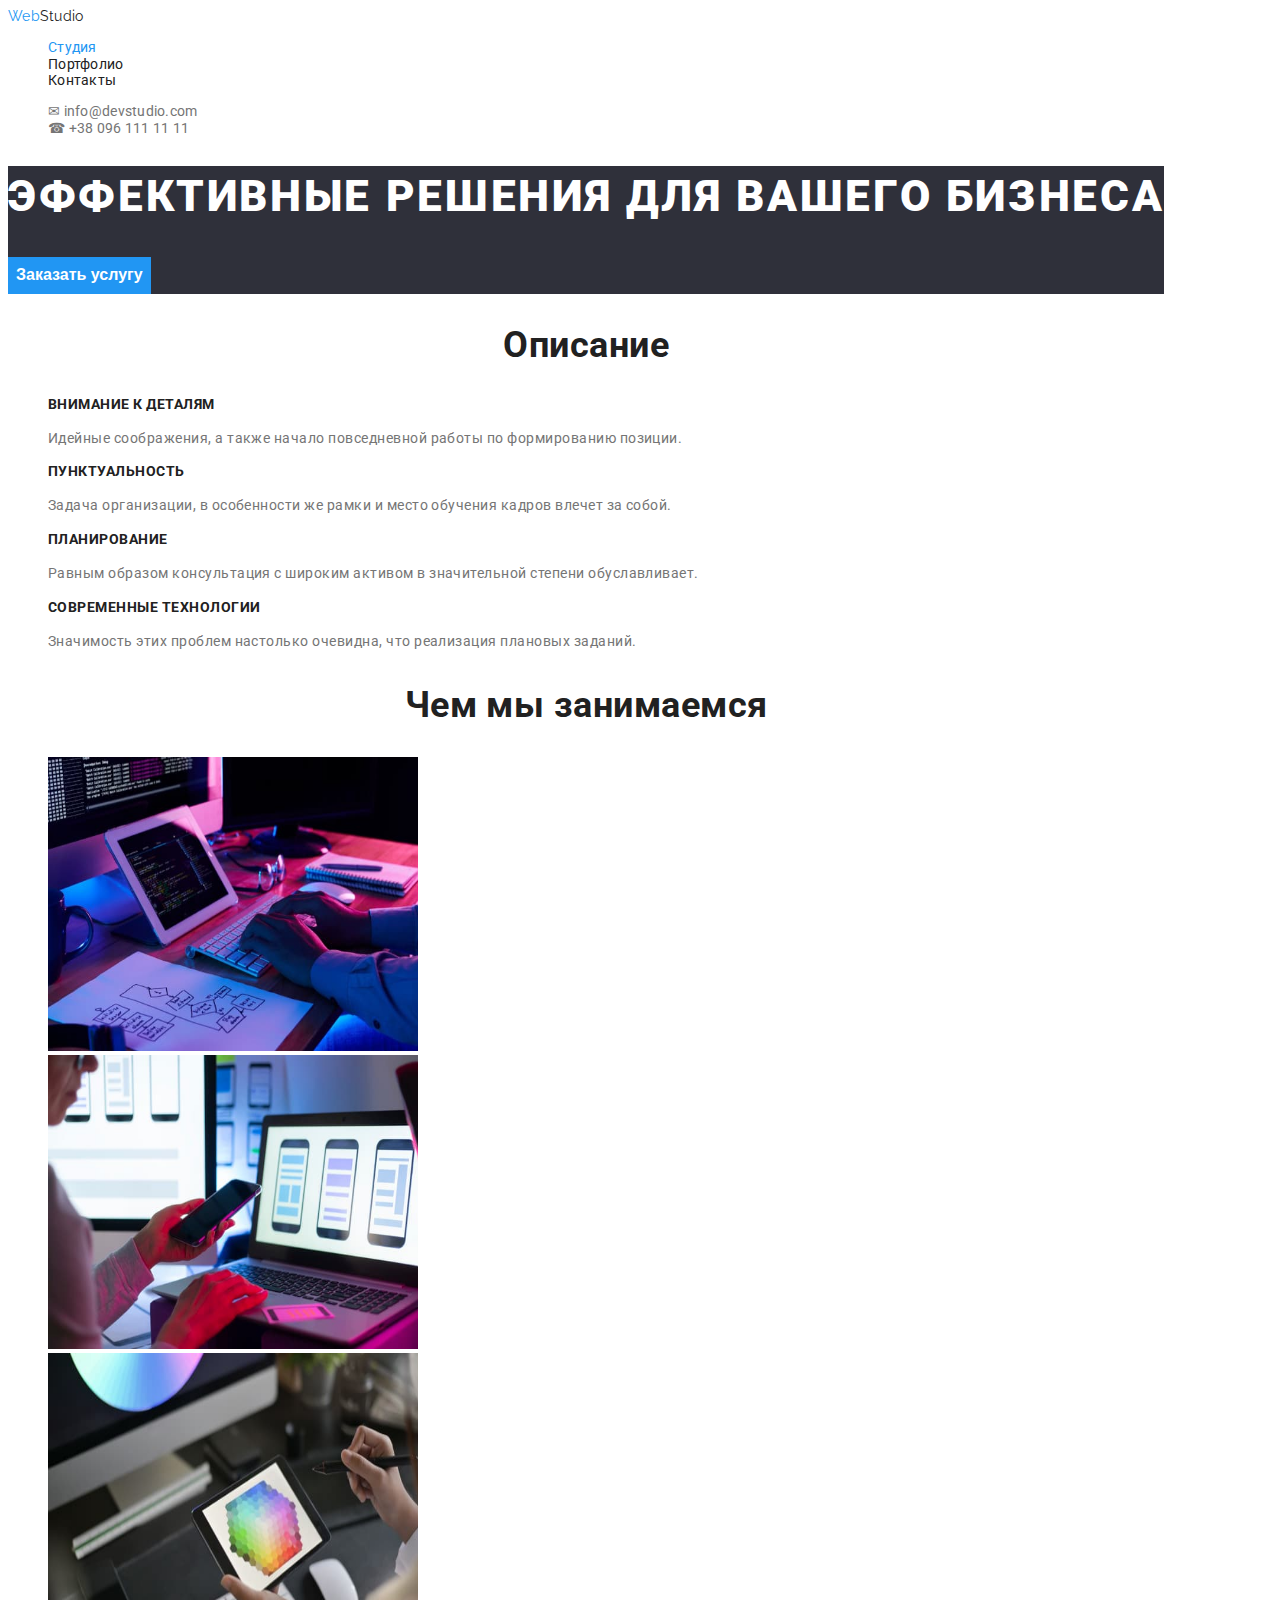
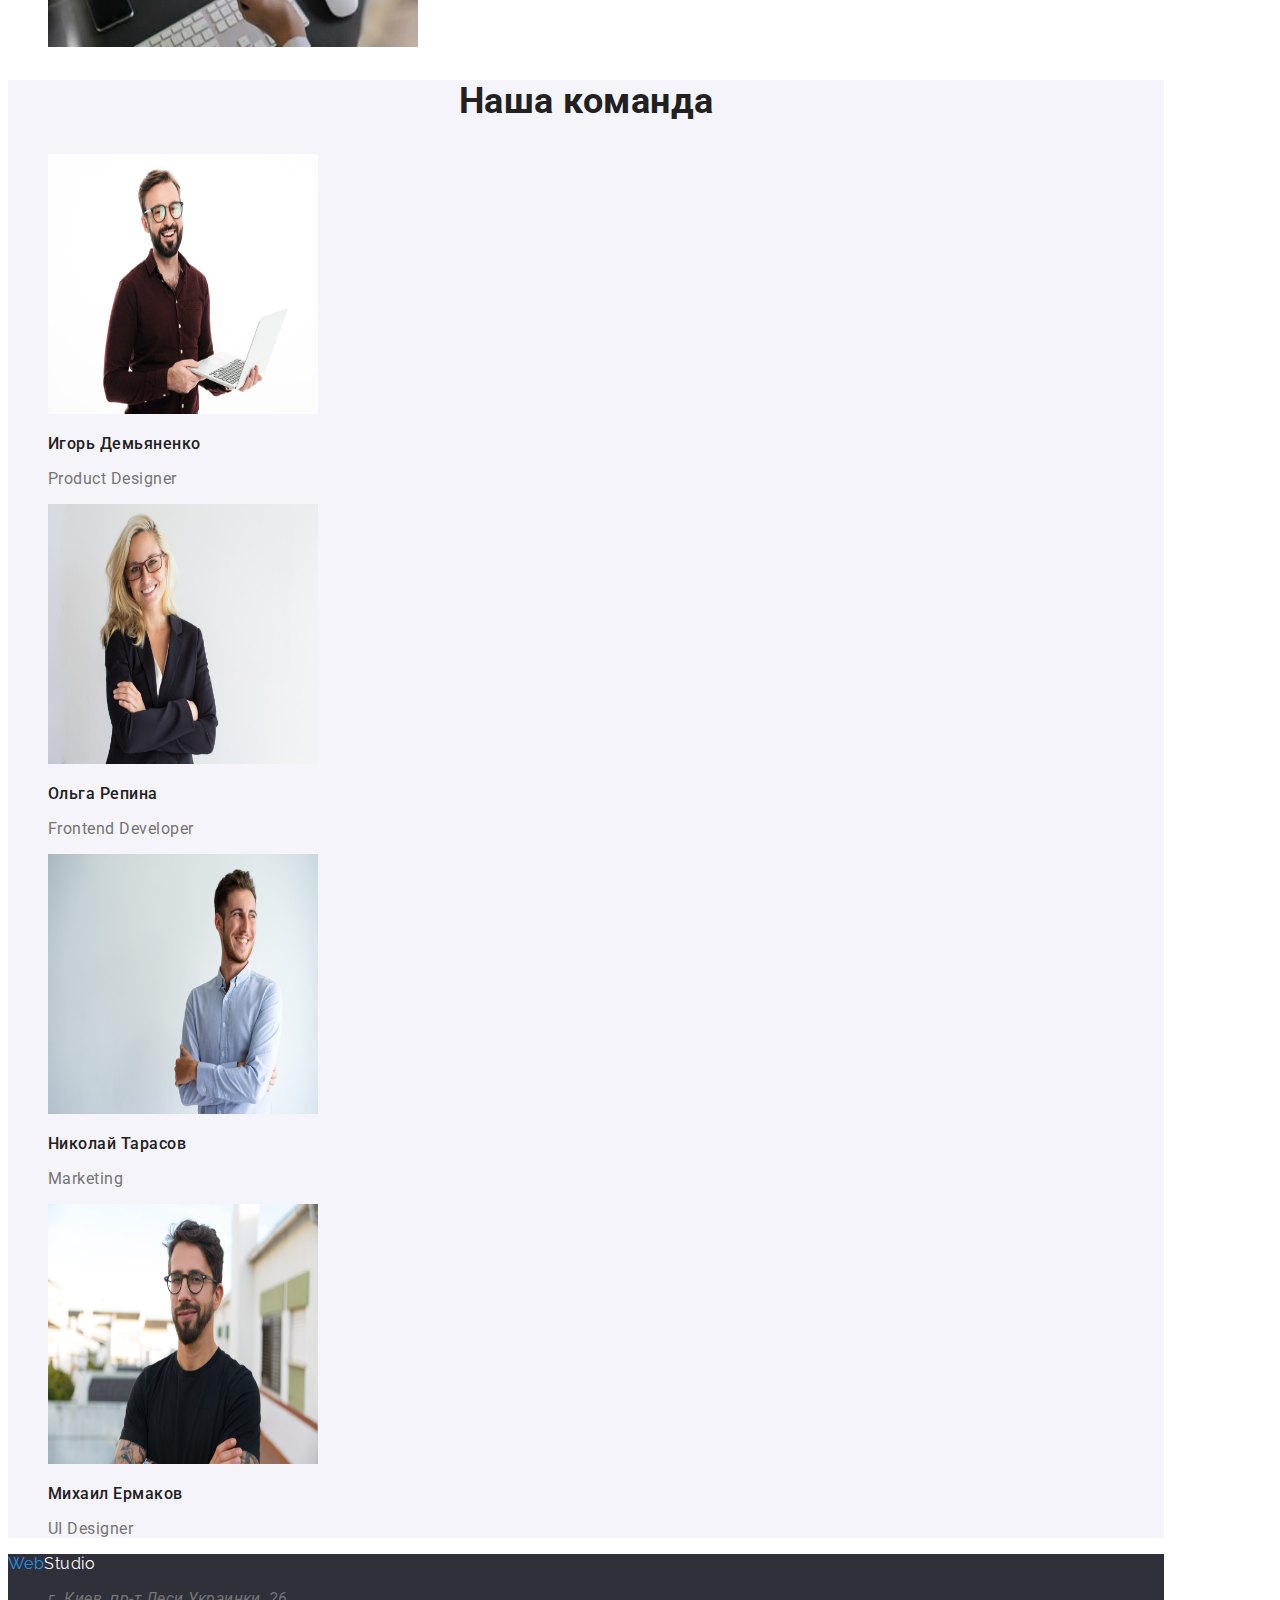
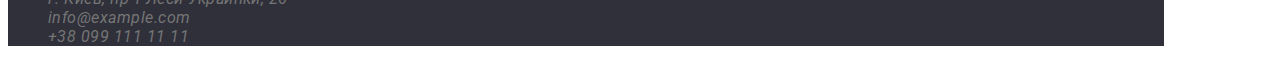
==== index.html @ 39508c6a "Start" ====
<!DOCTYPE html>
<html lang="ru">

<head>
    <meta charset="UTF-8">
    <meta http-equiv="X-UA-Compatible" content="IE=edge">
    <meta name="viewport" content="width=, initial-scale=1.0">
    <title>Document</title>
    <link href="https://fonts.googleapis.com/css2?family=Raleway:wght@700&family=Roboto:wght@400;500;700;900&display=swap"
        rel="stylesheet">
    <link rel="stylesheet" href="./css/style.css">
</head>

<body>

    <header class="header">
        <nav>
        <a href="./index.html" lang="en" class="header-logo">
            <span class="webstudio-web">Web</span>Studio
        </a>
            <ul class="header-nav list">
                <li><a href="./index.html" class="link current">Студия</a></li>
                <li><a href="./portofolio.html" class="link">Портфолио</a></li>
                <li><a href="./contacts.html" class="link">Контакты</a></li>
            </ul>
        </nav>
        <ul class="header-contact list">
            <li>
                <a href="mailto:info@devstudio.com" target="_blank" class="header-contact">
                &#x2709; info@devstudio.com
                </a>
            </li>
            <li>
                <a href="tel:+380961111111" class="header-contact">
                &phone; +38 096 111 11 11
                </a>
            </li>
        </ul>
    </header>

    <main>
        <section class="section order">
            <h1 class="section-main-title">Эффективные решения для вашего бизнеса</h1>
            <button type="button" class="button primary">Заказать услугу</button>
        </section>

        <section class="section">
            <h2  class="section-title">Описание</h2>
            <ul class="section-list list">
                <li>
                    <h3 class="section-title description">Внимание к деталям</h3>
                    <p>
                        Идейные соображения, а также начало повседневной работы по формированию позиции.
                    </p>
                </li>
                <li>
                    <h3 class="section-title description">Пунктуальность</h3>
                    <p>
                        Задача организации, в особенности же рамки и место обучения кадров влечет за собой.
                    </p>
                </li>
                <li>
                    <h3 class="section-title description">Планирование</h3>
                    <p>
                        Равным образом консультация с широким активом в значительной степени обуславливает.
                    </p>
                </li>
                <li>
                    <h3 class="section-title description">Современные технологии</h3>
                    <p>
                        Значимость этих проблем настолько очевидна, что реализация плановых заданий.
                    </p>
                </li>
            </ul>
        </section>

        <section class="section">
            <h2 class="section-title">Чем мы занимаемся</h2>
            <ul class="section-images list">
                <li>
                    <img src="./images/eff34a388bbc6409758a002e5a58c3ca.jpg" alt="Работа в процессе" width="370"
                        height="294">
                </li>
                <li>
                    <img src="./images/fe209b7db875477ca0f844823574082d.jpg" alt="Работа в процессе" width="370"
                        height="294">
                </li>
                <li>
                    <img src="./images/ff490664ba91f138b9f708e01d65306a.jpg" alt="Работа в процессе" width="370"
                        height="294">
                </li>
            </ul>
        </section>

        <section class="section team">

            <h2 class="section-title">Наша команда</h2>

            <ul class="section-members list">
                <li>
                    <img src="./images/01b0562402f9066520924acac0be8dc7.jpg" alt="Игорь Демьяненко" width="270"
                        height="260">
                    <h3 class="section-members-title">Игорь Демьяненко</h3>
                    <p>Product Designer</p>
                </li>
                <li>
                    <img src="./images/8ed9ff0c05008e3e7ae5285b05efd211.jpg" alt="Ольга Репина" width="270"
                        height="260">
                    <h3 class="section-members-title">Ольга Репина</h3>
                    <p>Frontend Developer</p>
                </li>
                <li>
                    <img src="./images/c03fb848ed9dfc89543bbe97156c3661.jpg" alt="Николай Тарасов" width="270"
                        height="260">
                    <h3 class="section-members-title">Николай Тарасов</h3>
                    <p>Marketing</p>
                </li>
                <li>
                    <img src="./images/7ff905b2d5f56aa0d2b29aa48e997cd8.jpg" alt="Михаил Ермаков" width="270"
                        height="260">
                    <h3 class="section-members-title">Михаил Ермаков</h3>
                    <p>UI Designer</p>
                </li>
            </ul>

        </section>

    </main>

    <footer class="footer">
        <a href="./index.html" lang="en" class="footer-logo">
            <span class="webstudio-web">Web</span>Studio
        </a>

        <address>
            <ul class="footer-adress list">
                <li>
                    <a href="https://goo.gl/maps/LXxyCiQPrvKgXTaXA" target="_blank" rel="noopener noreferrer" class="address-link">г. Киев, пр-т Леси Украинки, 26</a>
                </li>
                <li>
                    <a href="mailto:info@example.com" class="address-link">info@example.com</a>
                </li>
                <li>
                    <a href="te:+380991111111" class="address-link">+38 099 111 11 11</a>
                </li>
            </ul>
        </address>

    </footer>

</body>

</html>
---- css/style.css ----
/* main text color - #757575 */
/* second text color - #212121  */
/* background color button hover - #2196F3 */
/* background color button active - #F5F4FA */

:root {
  --main-text-color: #212121;
  --second-text-color: #757575;
  --button-text-color: #2196f3;
}

body {
  color: var(--second-text-color);
  background-color: #fff;
  font-family: Roboto, sans-serif;
  position: absolute;
  letter-spacing: 0.03em;
}

a {
  text-decoration: none;
}
.list {
  list-style: none;
}

.webstudio-web {
  color: var(--button-text-color);
}

/* header section */

header {
  letter-spacing: 0.02em;
  font-size: 14px;
  line-height: 1.2;
}
.header-logo {
  font-family: Raleway, sans-serif;
  color: var(--main-text-color);
}

.header-nav .link {
  color: var(--main-text-color);
}

.header-nav .link:hover,
.header-nav .link:focus {
  color: var(--button-text-color);
}

.header-nav .link.current {
  color: var(--button-text-color);
}

.header-contact {
  color: var(--second-text-color);
}

.header-contact:hover,
.header-contact:focus {
  color: var(--button-text-color);
}

/* main section */
.section.order {
  background-color: #2f303a;
}

/* .section.offer {
  background: #e5e5e5;
} */

.section-main-title {
  color: #fff;
  text-transform: uppercase;
  font-weight: 900;
  font-size: 44px;
  line-height: 1.4;
  letter-spacing: 0.06em;
  text-align: center;
}

.section-title {
  color: var(--main-text-color);
  text-align: center;
  font-weight: bold;
  font-size: 36px;
  line-height: 1.2;
}

.section-list p {
  font-size: 14px;
  line-height: 1.7;
}

.section-title.description {
  text-transform: uppercase;
  text-align: left;
  font-size: 14px;
  line-height: 1.14;
}

.section.team {
  background: #f5f4fa;
}
.section-members-title,
.section-element-title {
  color: var(--main-text-color);
  font-weight: 500;
  font-size: 16px;
  line-height: 1.2;
}
.section-element-title {
  font-weight: bold;
  font-size: 18px;
  line-height: 2;
}
.section-elements p {
  font-size: 16px;
  line-height: 1.9;
}

/* Buttons */
.button {
  border-color: transparent;
}

.button.primary {
  color: #fff;
  background-color: var(--button-text-color);
  text-align: center;
  font-size: 16px;
  font-weight: bold;
  line-height: 1.9;
  cursor: pointer;
}
.button.primary:hover,
.button.primary:focus {
  background-color: #188ce8;
}

.button.secondary {
  color: var(--main-text-color);
  background-color: #f5f4fa;
  cursor: pointer;
}
.button.secondary:hover,
.button.secondary:focus {
  background-color: var(--button-text-color);
  color: #fff;
}

/* footer section */
footer {
  background: #2f303a;
}

.footer-logo {
  color: #fff;
  font-family: Raleway, sans-serif;
  text-decoration: none;
}

.address-link {
  color: var(--second-text-color);
  font-family: Roboto, sans-serif;
}
.address-link:hover,
.address-link:focus {
  color: var(--button-text-color);
}
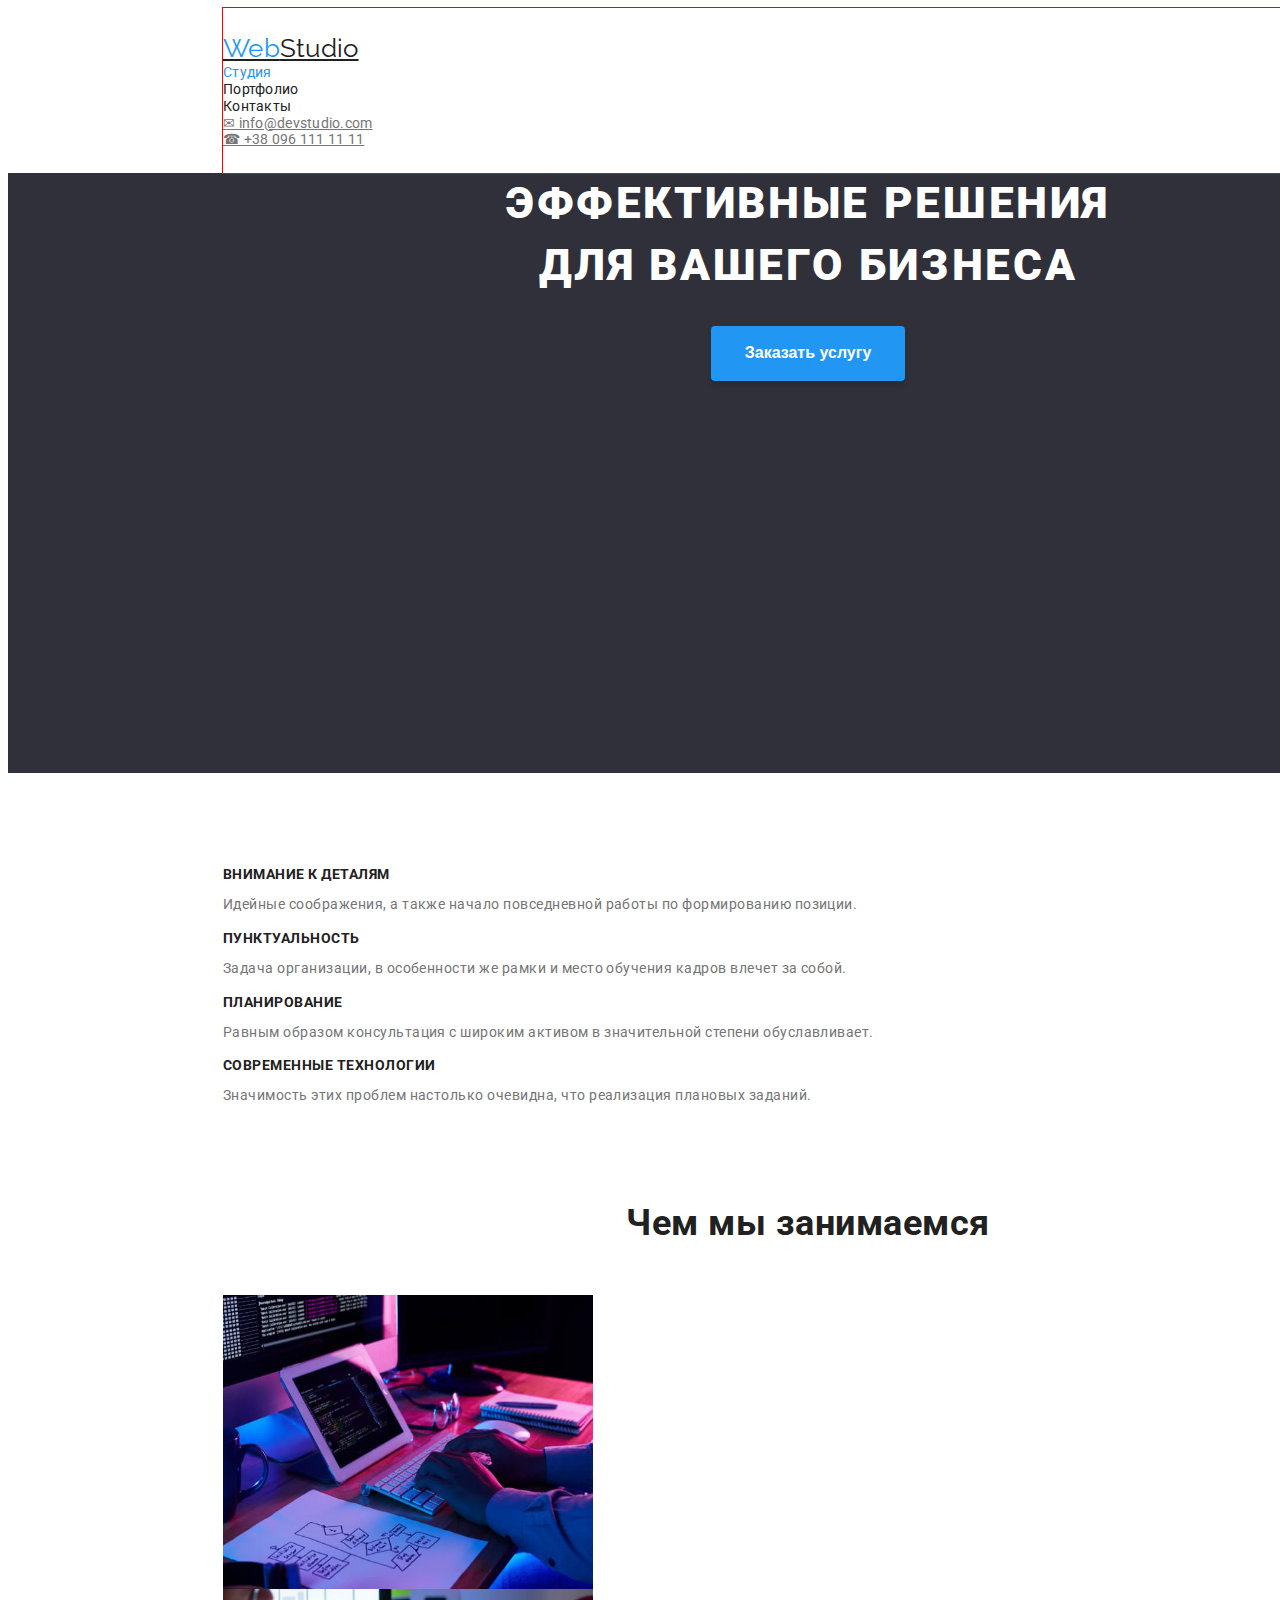
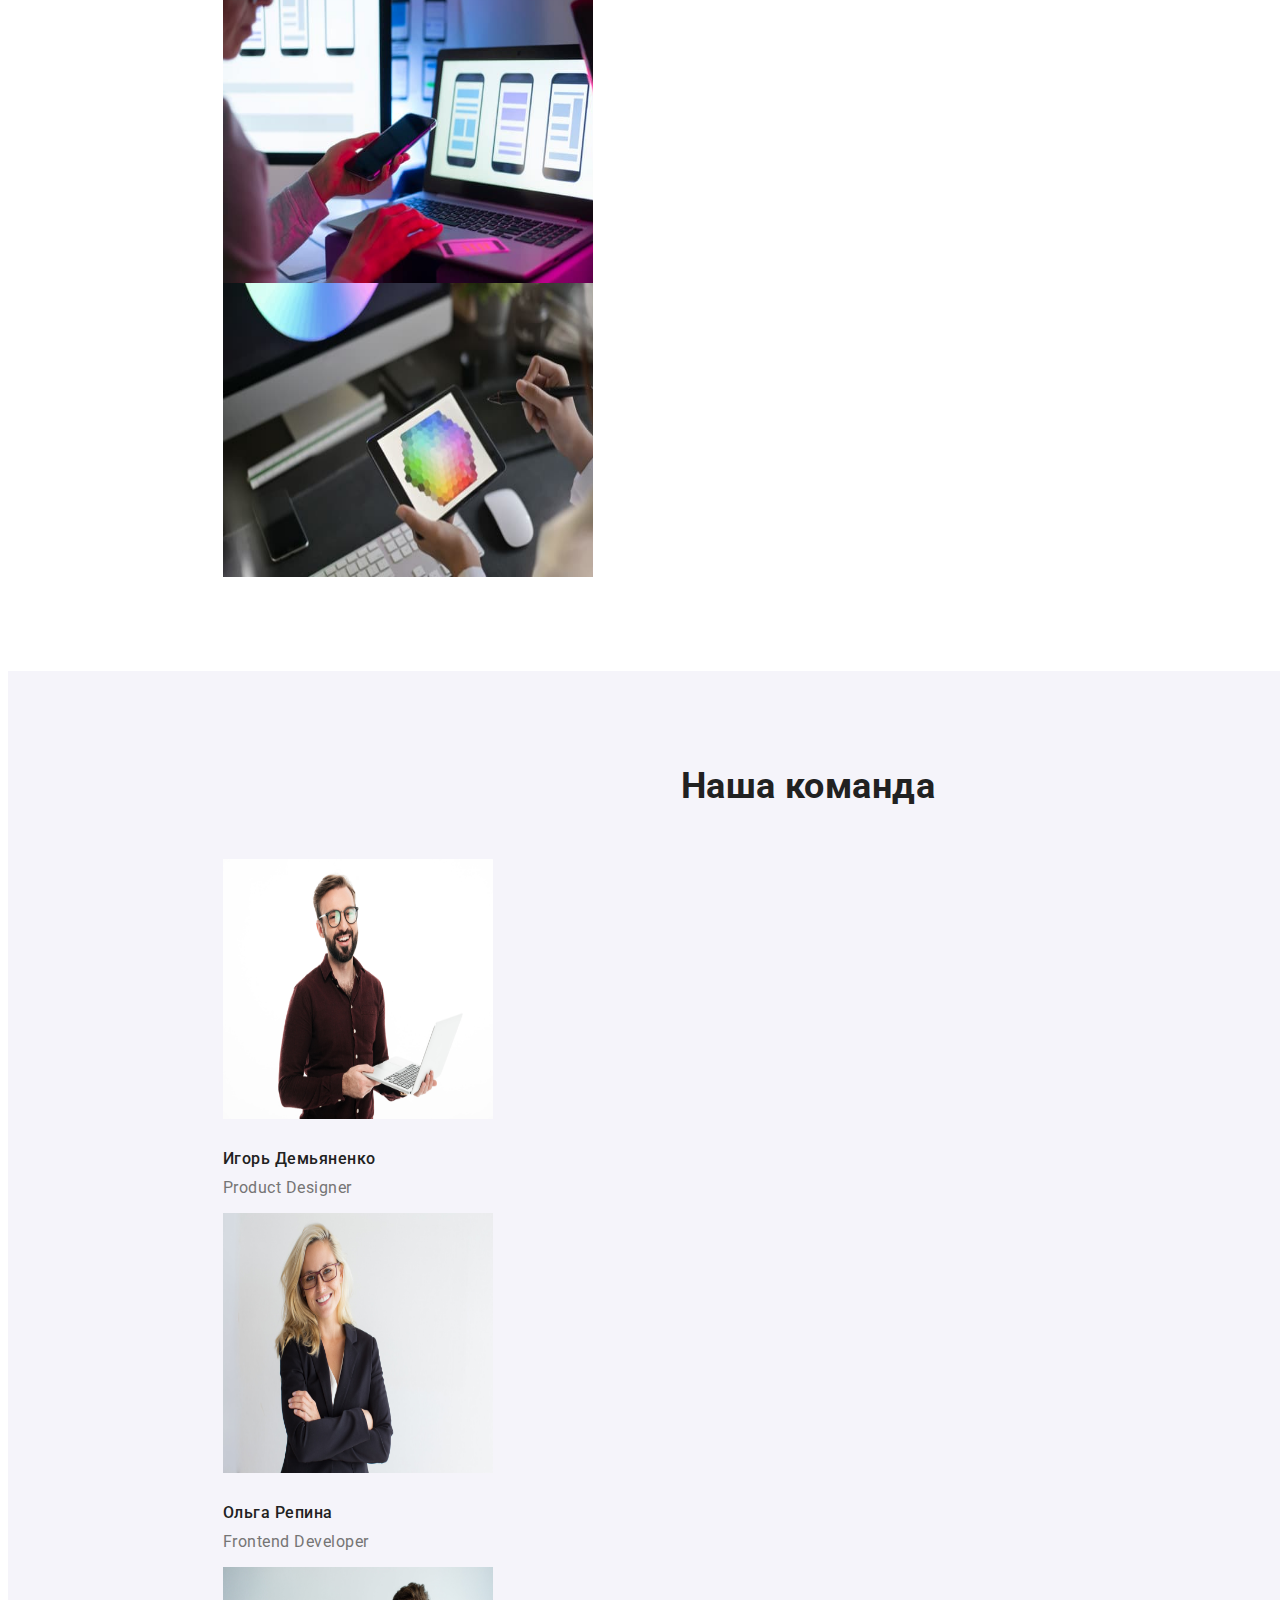
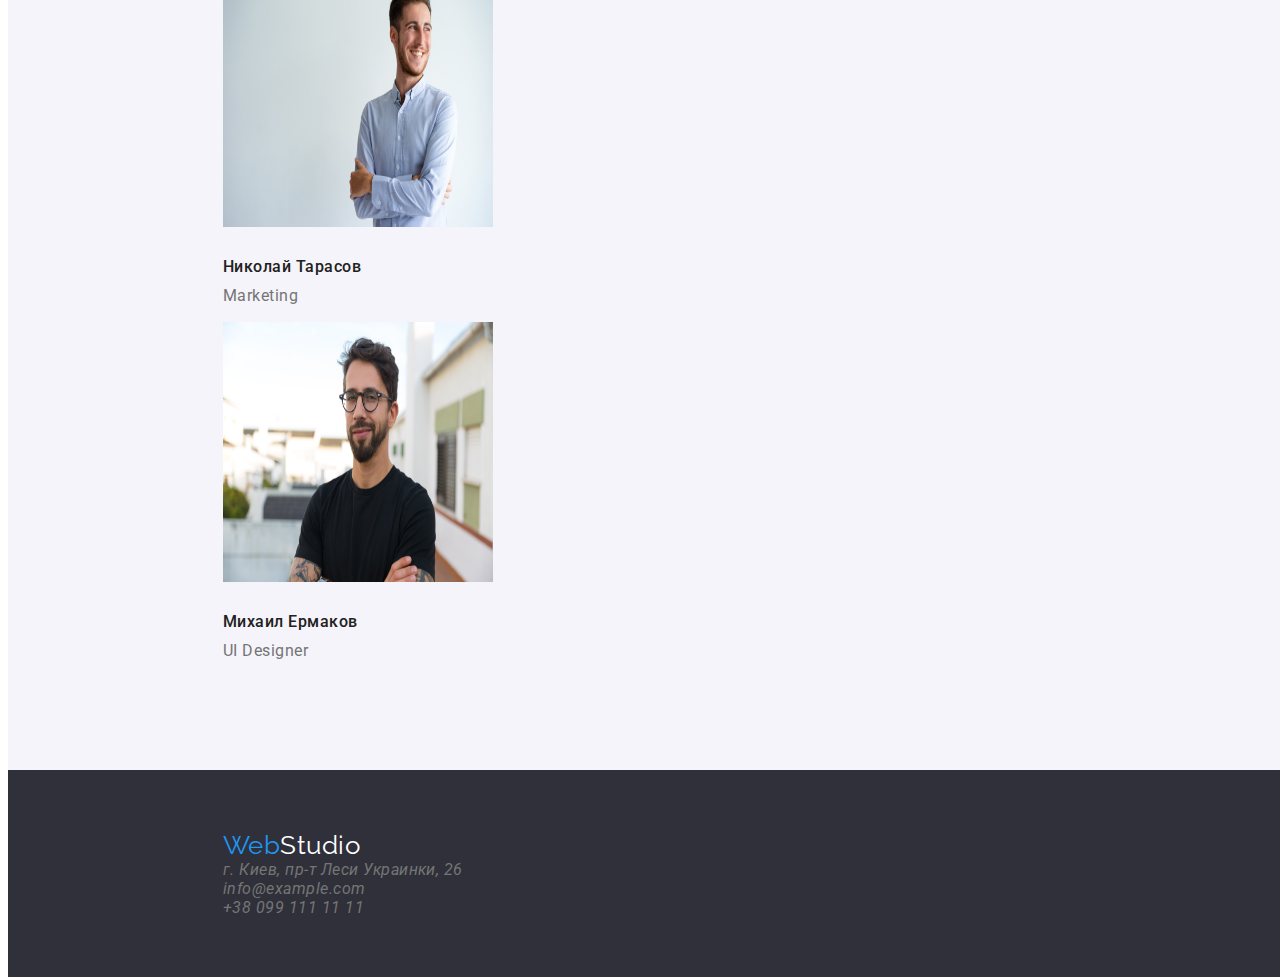
==== commit 46cb7705: "lesson correction" ====
--- a/index.html
+++ b/index.html
@@ -6,14 +6,18 @@
     <meta http-equiv="X-UA-Compatible" content="IE=edge">
     <meta name="viewport" content="width=, initial-scale=1.0">
     <title>Document</title>
+    <link rel="stylesheet" href="https://cdnjs.cloudflare.com/ajax/libs/modern-normalize/1.1.0/modern-normalize.min.css"
+        integrity="sha512-wpPYUAdjBVSE4KJnH1VR1HeZfpl1ub8YT/NKx4PuQ5NmX2tKuGu6U/JRp5y+Y8XG2tV+wKQpNHVUX03MfMFn9Q=="
+        crossorigin="anonymous" referrerpolicy="no-referrer" />
     <link href="https://fonts.googleapis.com/css2?family=Raleway:wght@700&family=Roboto:wght@400;500;700;900&display=swap"
         rel="stylesheet">
     <link rel="stylesheet" href="./css/style.css">
 </head>
-
+<div class="conteiner">
 <body>
 
     <header class="header">
+        <!-- <div class="conteiner-header"> -->
         <nav>
         <a href="./index.html" lang="en" class="header-logo">
             <span class="webstudio-web">Web</span>Studio
@@ -36,16 +40,22 @@
                 </a>
             </li>
         </ul>
+        <!-- </div> -->
     </header>
 
     <main>
-        <section class="section order">
-            <h1 class="section-main-title">Эффективные решения для вашего бизнеса</h1>
-            <button type="button" class="button primary">Заказать услугу</button>
+        <section class="hero">
+            <div class="conteiner-hero">
+                <h1 class="hero-main-title">Эффективные решения для вашего бизнеса</h1>
+                <button type="button" class="button primary">Заказать услугу</button>
+            </div>
         </section>
 
-        <section class="section">
-            <h2  class="section-title">Описание</h2>
+        <div class="conteiner-description">
+
+        <section class="section description">
+
+            <h2  class="section-title hide">Описание</h2>
             <ul class="section-list list">
                 <li>
                     <h3 class="section-title description">Внимание к деталям</h3>
@@ -72,9 +82,11 @@
                     </p>
                 </li>
             </ul>
+
         </section>
 
         <section class="section">
+
             <h2 class="section-title">Чем мы занимаемся</h2>
             <ul class="section-images list">
                 <li>
@@ -90,64 +102,78 @@
                         height="294">
                 </li>
             </ul>
+            
         </section>
+
+        </div>
 
         <section class="section team">
 
-            <h2 class="section-title">Наша команда</h2>
+            <div class="conteiner-team">
 
-            <ul class="section-members list">
-                <li>
-                    <img src="./images/01b0562402f9066520924acac0be8dc7.jpg" alt="Игорь Демьяненко" width="270"
-                        height="260">
-                    <h3 class="section-members-title">Игорь Демьяненко</h3>
-                    <p>Product Designer</p>
-                </li>
-                <li>
-                    <img src="./images/8ed9ff0c05008e3e7ae5285b05efd211.jpg" alt="Ольга Репина" width="270"
-                        height="260">
-                    <h3 class="section-members-title">Ольга Репина</h3>
-                    <p>Frontend Developer</p>
-                </li>
-                <li>
-                    <img src="./images/c03fb848ed9dfc89543bbe97156c3661.jpg" alt="Николай Тарасов" width="270"
-                        height="260">
-                    <h3 class="section-members-title">Николай Тарасов</h3>
-                    <p>Marketing</p>
-                </li>
-                <li>
-                    <img src="./images/7ff905b2d5f56aa0d2b29aa48e997cd8.jpg" alt="Михаил Ермаков" width="270"
-                        height="260">
-                    <h3 class="section-members-title">Михаил Ермаков</h3>
-                    <p>UI Designer</p>
-                </li>
-            </ul>
+                <h2 class="section-title">Наша команда</h2>
+
+                <ul class="section-members list">
+                    <li>
+                        <img src="./images/01b0562402f9066520924acac0be8dc7.jpg" alt="Игорь Демьяненко" width="270"
+                            height="260">
+                        <h3 class="section-members-title">Игорь Демьяненко</h3>
+                        <p>Product Designer</p>
+                    </li>
+                    <li>
+                        <img src="./images/8ed9ff0c05008e3e7ae5285b05efd211.jpg" alt="Ольга Репина" width="270"
+                            height="260">
+                        <h3 class="section-members-title">Ольга Репина</h3>
+                        <p>Frontend Developer</p>
+                    </li>
+                    <li>
+                        <img src="./images/c03fb848ed9dfc89543bbe97156c3661.jpg" alt="Николай Тарасов" width="270"
+                            height="260">
+                        <h3 class="section-members-title">Николай Тарасов</h3>
+                        <p>Marketing</p>
+                    </li>
+                    <li>
+                        <img src="./images/7ff905b2d5f56aa0d2b29aa48e997cd8.jpg" alt="Михаил Ермаков" width="270"
+                            height="260">
+                        <h3 class="section-members-title">Михаил Ермаков</h3>
+                        <p>UI Designer</p>
+                    </li>
+                </ul>
+
+            </div>
 
         </section>
 
     </main>
 
     <footer class="footer">
-        <a href="./index.html" lang="en" class="footer-logo">
-            <span class="webstudio-web">Web</span>Studio
-        </a>
 
-        <address>
-            <ul class="footer-adress list">
-                <li>
-                    <a href="https://goo.gl/maps/LXxyCiQPrvKgXTaXA" target="_blank" rel="noopener noreferrer" class="address-link">г. Киев, пр-т Леси Украинки, 26</a>
-                </li>
-                <li>
-                    <a href="mailto:info@example.com" class="address-link">info@example.com</a>
-                </li>
-                <li>
-                    <a href="te:+380991111111" class="address-link">+38 099 111 11 11</a>
-                </li>
-            </ul>
-        </address>
+        <div class="conteiner-footer">
+
+            <a href="./index.html" lang="en" class="footer-logo link">
+                <span class="webstudio-web">Web</span>Studio
+            </a>
+
+            <address>
+                <ul class="footer-adress list">
+                    <li>
+                        <a href="https://goo.gl/maps/LXxyCiQPrvKgXTaXA" target="_blank" rel="noopener noreferrer" class="address-link  link">г. Киев, пр-т Леси Украинки, 26</a>
+                    </li>
+                    <li>
+                        <a href="mailto:info@example.com" class="address-link link">info@example.com</a>
+                    </li>
+                    <li>
+                        <a href="te:+380991111111" class="address-link link">+38 099 111 11 11</a>
+                    </li>
+                </ul>
+            </address>
+
+        </div>
 
     </footer>
 
 </body>
+</div>
+
 
 </html>--- a/css/style.css
+++ b/css/style.css
@@ -2,6 +2,9 @@
 /* second text color - #212121  */
 /* background color button hover - #2196F3 */
 /* background color button active - #F5F4FA */
+/* * {
+  outline: 2px solid red;
+} */
 
 :root {
   --main-text-color: #212121;
@@ -9,6 +12,7 @@
   --button-text-color: #2196f3;
 }
 
+/*------------------------------- global configurations -------------------------------*/
 body {
   color: var(--second-text-color);
   background-color: #fff;
@@ -17,27 +21,48 @@
   letter-spacing: 0.03em;
 }
 
-a {
+.link {
   text-decoration: none;
 }
 .list {
   list-style: none;
+  padding: 0%;
+  margin: 0%;
 }
 
 .webstudio-web {
   color: var(--button-text-color);
 }
 
-/* header section */
+.conteiner {
+  width: 1600px;
+}
+
+section {
+  margin-bottom: 94px;
+}
+
+img {
+  display: block;
+}
+
+/*------------------------------- header section -------------------------------*/
 
 header {
   letter-spacing: 0.02em;
   font-size: 14px;
   line-height: 1.2;
+  width: 1170px;
+  margin-right: auto;
+  margin-left: auto;
+  outline: 1px solid red;
+  padding-top: 25px;
+  padding-bottom: 25px;
 }
 .header-logo {
   font-family: Raleway, sans-serif;
   color: var(--main-text-color);
+  font-size: 26px;
 }
 
 .header-nav .link {
@@ -62,23 +87,33 @@
   color: var(--button-text-color);
 }
 
-/* main section */
-.section.order {
+/*------------------------------- main section -------------------------------*/
+
+.hero {
   background-color: #2f303a;
-}
-
-/* .section.offer {
-  background: #e5e5e5;
-} */
-
-.section-main-title {
+  height: 600px;
+  /* margin-bottom: 94px; */
+}
+.conteiner-hero {
+  margin-right: auto;
+  margin-left: auto;
+  width: 696px;
+  text-align: center;
+}
+.hero-main-title {
   color: #fff;
   text-transform: uppercase;
   font-weight: 900;
+  /* width: 696px; */
   font-size: 44px;
   line-height: 1.4;
   letter-spacing: 0.06em;
-  text-align: center;
+  margin: 0;
+  margin-bottom: 30px;
+}
+
+.hide {
+  display: none;
 }
 
 .section-title {
@@ -87,11 +122,20 @@
   font-weight: bold;
   font-size: 36px;
   line-height: 1.2;
+  margin-top: 0%;
+  margin-bottom: 50px;
+}
+
+.conteiner-description {
+  width: 1170px;
+  margin-right: auto;
+  margin-left: auto;
 }
 
 .section-list p {
   font-size: 14px;
   line-height: 1.7;
+  margin-top: 0;
 }
 
 .section-title.description {
@@ -99,10 +143,20 @@
   text-align: left;
   font-size: 14px;
   line-height: 1.14;
-}
-
-.section.team {
+  margin-bottom: 10px;
+}
+
+.section:nth-child(2n + 3) {
   background: #f5f4fa;
+}
+/* .section.team {
+  background: #f5f4fa;
+} */
+
+.conteiner-team {
+  width: 1170px;
+  margin-right: auto;
+  margin-left: auto;
 }
 .section-members-title,
 .section-element-title {
@@ -110,56 +164,98 @@
   font-weight: 500;
   font-size: 16px;
   line-height: 1.2;
-}
+  margin: 30px auto 10px;
+}
+
+.section-members p {
+  font-size: 16px;
+  line-height: 1.2;
+  margin-top: 0;
+}
+.section.team,
+.section.offer {
+  margin: 0;
+  padding-top: 94px;
+  padding-bottom: 94px;
+}
+/*-------------------------------  Buttons ------------------------------- */
+.button {
+  border-color: transparent;
+}
+
+.button.primary {
+  color: #fff;
+  background-color: var(--button-text-color);
+  font-size: 16px;
+  font-weight: bold;
+  line-height: 1.9;
+  cursor: pointer;
+  box-shadow: 0px 4px 4px rgba(0, 0, 0, 0.15);
+  border-radius: 4px;
+  padding: 10px 32px;
+}
+.button.primary:hover,
+.button.primary:focus {
+  background-color: #188ce8;
+}
+
+.button.secondary {
+  color: var(--main-text-color);
+  background-color: #f5f4fa;
+  cursor: pointer;
+  border-radius: 4px;
+  padding: 6px 22px;
+}
+.button.secondary:hover,
+.button.secondary:focus {
+  background-color: var(--button-text-color);
+  color: #fff;
+  box-shadow: 0px 3px 1px rgba(0, 0, 0, 0.1), 0px 1px 2px rgba(0, 0, 0, 0.08),
+    0px 2px 2px rgba(0, 0, 0, 0.12);
+}
+
+/*-------------------------------  Portofolio section ------------------------------- */
+
+section.offer {
+  background: #e5e5e5;
+}
+
+.conteiner-offer {
+  width: 1170px;
+  margin-right: auto;
+  margin-left: auto;
+}
+
 .section-element-title {
   font-weight: bold;
   font-size: 18px;
   line-height: 2;
 }
+
 .section-elements p {
   font-size: 16px;
   line-height: 1.9;
-}
-
-/* Buttons */
-.button {
-  border-color: transparent;
-}
-
-.button.primary {
-  color: #fff;
-  background-color: var(--button-text-color);
-  text-align: center;
-  font-size: 16px;
-  font-weight: bold;
-  line-height: 1.9;
-  cursor: pointer;
-}
-.button.primary:hover,
-.button.primary:focus {
-  background-color: #188ce8;
-}
-
-.button.secondary {
-  color: var(--main-text-color);
-  background-color: #f5f4fa;
-  cursor: pointer;
-}
-.button.secondary:hover,
-.button.secondary:focus {
-  background-color: var(--button-text-color);
-  color: #fff;
-}
-
-/* footer section */
+  margin-top: 0;
+}
+
+/*-------------------------------  footer section ------------------------------- */
 footer {
   background: #2f303a;
 }
 
+.conteiner-footer {
+  width: 1170px;
+  margin-right: auto;
+  margin-left: auto;
+  padding-top: 60px;
+  padding-bottom: 60px;
+}
+
 .footer-logo {
   color: #fff;
   font-family: Raleway, sans-serif;
   text-decoration: none;
+  font-size: 26px;
 }
 
 .address-link {
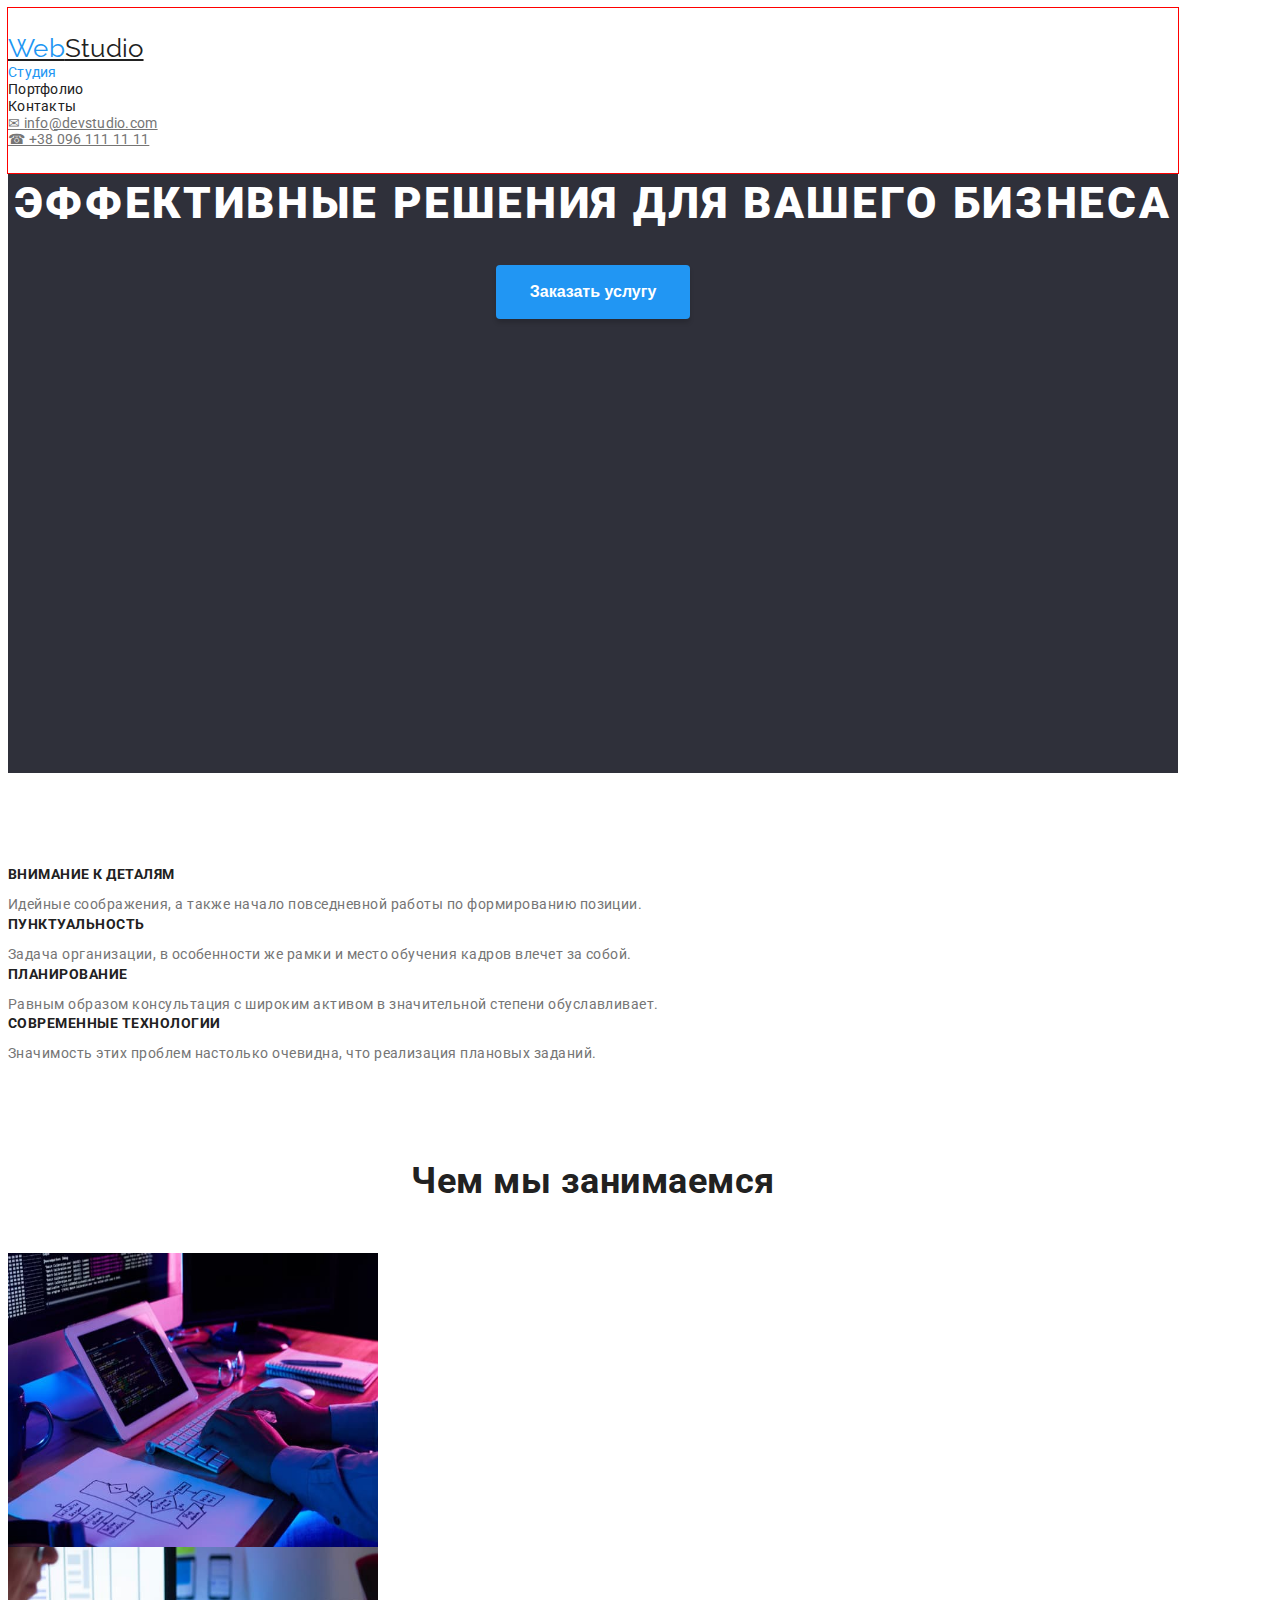
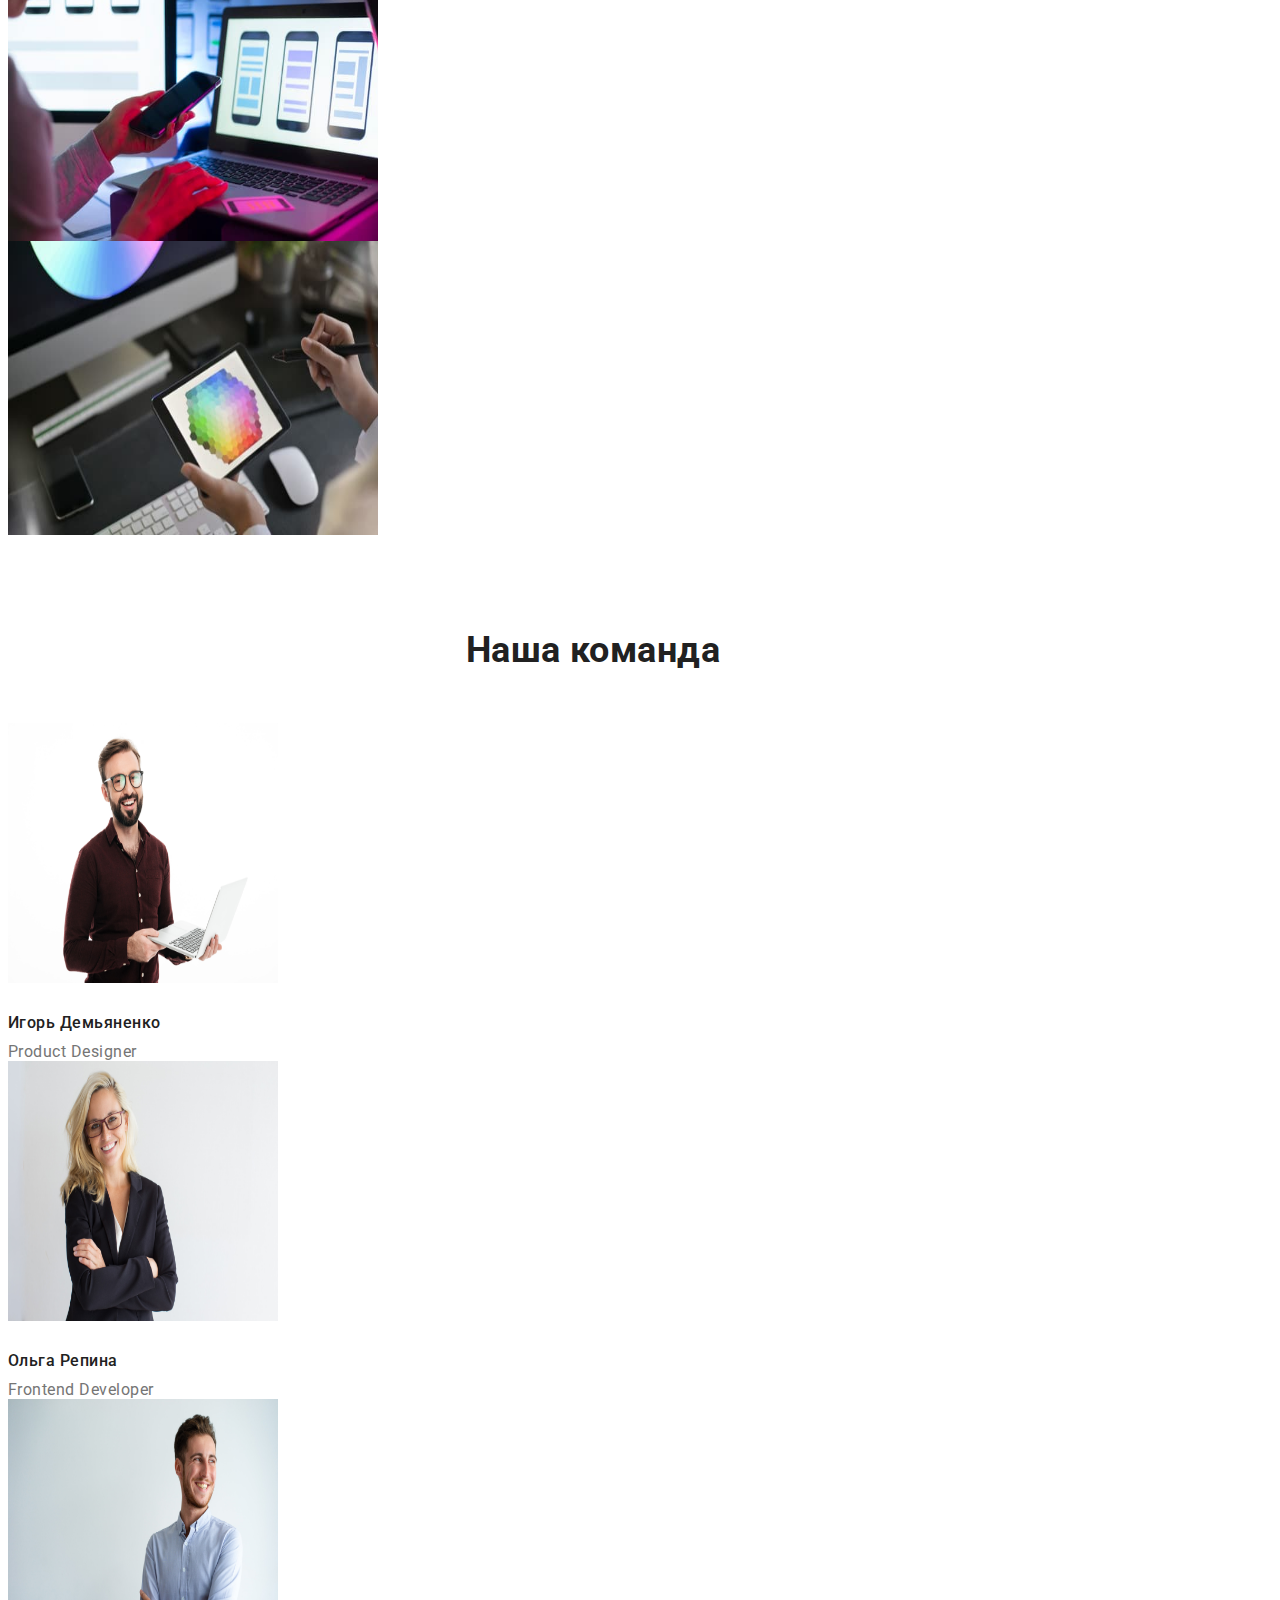
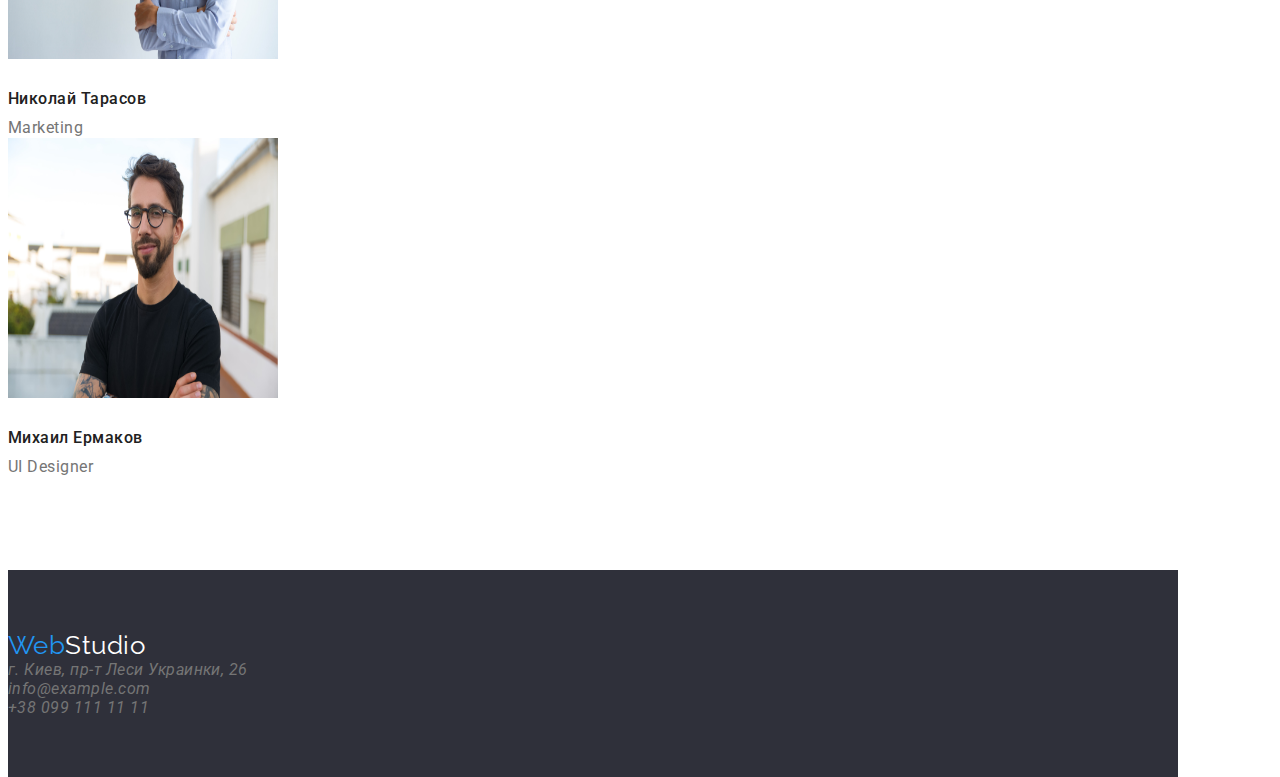
==== commit 77228565: "retorne from start" ====
--- a/index.html
+++ b/index.html
@@ -13,99 +13,102 @@
         rel="stylesheet">
     <link rel="stylesheet" href="./css/style.css">
 </head>
-<div class="conteiner">
 <body>
 
     <header class="header">
-        <!-- <div class="conteiner-header"> -->
-        <nav>
-        <a href="./index.html" lang="en" class="header-logo">
-            <span class="webstudio-web">Web</span>Studio
-        </a>
-            <ul class="header-nav list">
-                <li><a href="./index.html" class="link current">Студия</a></li>
-                <li><a href="./portofolio.html" class="link">Портфолио</a></li>
-                <li><a href="./contacts.html" class="link">Контакты</a></li>
+        <div class="conteiner-header">
+            <nav>
+            <a href="./index.html" lang="en" class="header-logo">
+                <span class="webstudio-web">Web</span>Studio
+            </a>
+                <ul class="header-nav list">
+                    <li><a href="./index.html" class="link current">Студия</a></li>
+                    <li><a href="./portofolio.html" class="link">Портфолио</a></li>
+                    <li><a href="./contacts.html" class="link">Контакты</a></li>
+                </ul>
+            </nav>
+            <ul class="header-contact list">
+                <li>
+                    <a href="mailto:info@devstudio.com" target="_blank" class="header-contact">
+                    &#x2709; info@devstudio.com
+                    </a>
+                </li>
+                <li>
+                    <a href="tel:+380961111111" class="header-contact">
+                    &phone; +38 096 111 11 11
+                    </a>
+                </li>
             </ul>
-        </nav>
-        <ul class="header-contact list">
-            <li>
-                <a href="mailto:info@devstudio.com" target="_blank" class="header-contact">
-                &#x2709; info@devstudio.com
-                </a>
-            </li>
-            <li>
-                <a href="tel:+380961111111" class="header-contact">
-                &phone; +38 096 111 11 11
-                </a>
-            </li>
-        </ul>
-        <!-- </div> -->
+        </div>
     </header>
 
     <main>
         <section class="hero">
-            <div class="conteiner-hero">
+            <div class="conteiner conteiner-hero">
                 <h1 class="hero-main-title">Эффективные решения для вашего бизнеса</h1>
                 <button type="button" class="button primary">Заказать услугу</button>
             </div>
         </section>
 
-        <div class="conteiner-description">
-
         <section class="section description">
 
-            <h2  class="section-title hide">Описание</h2>
-            <ul class="section-list list">
-                <li>
-                    <h3 class="section-title description">Внимание к деталям</h3>
-                    <p>
-                        Идейные соображения, а также начало повседневной работы по формированию позиции.
-                    </p>
-                </li>
-                <li>
-                    <h3 class="section-title description">Пунктуальность</h3>
-                    <p>
-                        Задача организации, в особенности же рамки и место обучения кадров влечет за собой.
-                    </p>
-                </li>
-                <li>
-                    <h3 class="section-title description">Планирование</h3>
-                    <p>
-                        Равным образом консультация с широким активом в значительной степени обуславливает.
-                    </p>
-                </li>
-                <li>
-                    <h3 class="section-title description">Современные технологии</h3>
-                    <p>
-                        Значимость этих проблем настолько очевидна, что реализация плановых заданий.
-                    </p>
-                </li>
-            </ul>
+            <div class="conteiner conteiner-description">
+
+                <h2  class="section-title hide">Описание</h2>
+                <ul class="section-list list">
+                    <li>
+                        <h3 class="section-title description">Внимание к деталям</h3>
+                        <p>
+                            Идейные соображения, а также начало повседневной работы по формированию позиции.
+                        </p>
+                    </li>
+                    <li>
+                        <h3 class="section-title description">Пунктуальность</h3>
+                        <p>
+                            Задача организации, в особенности же рамки и место обучения кадров влечет за собой.
+                        </p>
+                    </li>
+                    <li>
+                        <h3 class="section-title description">Планирование</h3>
+                        <p>
+                            Равным образом консультация с широким активом в значительной степени обуславливает.
+                        </p>
+                    </li>
+                    <li>
+                        <h3 class="section-title description">Современные технологии</h3>
+                        <p>
+                            Значимость этих проблем настолько очевидна, что реализация плановых заданий.
+                        </p>
+                    </li>
+                </ul>
+
+            </div>
 
         </section>
 
-        <section class="section">
+        <section class="section occupation">
 
-            <h2 class="section-title">Чем мы занимаемся</h2>
-            <ul class="section-images list">
-                <li>
-                    <img src="./images/eff34a388bbc6409758a002e5a58c3ca.jpg" alt="Работа в процессе" width="370"
-                        height="294">
-                </li>
-                <li>
-                    <img src="./images/fe209b7db875477ca0f844823574082d.jpg" alt="Работа в процессе" width="370"
-                        height="294">
-                </li>
-                <li>
-                    <img src="./images/ff490664ba91f138b9f708e01d65306a.jpg" alt="Работа в процессе" width="370"
-                        height="294">
-                </li>
-            </ul>
+            <div class="conteiner conteiner-occupation">
+
+                <h2 class="section-title">Чем мы занимаемся</h2>
+                <ul class="section-images list">
+                    <li>
+                        <img src="./images/eff34a388bbc6409758a002e5a58c3ca.jpg" alt="Работа в процессе" width="370"
+                            height="294">
+                    </li>
+                    <li>
+                        <img src="./images/fe209b7db875477ca0f844823574082d.jpg" alt="Работа в процессе" width="370"
+                            height="294">
+                    </li>
+                    <li>
+                        <img src="./images/ff490664ba91f138b9f708e01d65306a.jpg" alt="Работа в процессе" width="370"
+                            height="294">
+                    </li>
+                </ul>
+            
+            </div>
             
         </section>
-
-        </div>
 
         <section class="section team">
 
@@ -173,7 +176,7 @@
     </footer>
 
 </body>
-</div>
+
 
 
 </html>--- a/css/style.css
+++ b/css/style.css
@@ -21,13 +21,21 @@
   letter-spacing: 0.03em;
 }
 
+h1,
+h2,
+h3,
+p {
+  margin-top: 0;
+  margin-bottom: 0;
+}
+
 .link {
   text-decoration: none;
 }
 .list {
   list-style: none;
-  padding: 0%;
-  margin: 0%;
+  padding: 0;
+  margin: 0;
 }
 
 .webstudio-web {
@@ -35,11 +43,7 @@
 }
 
 .conteiner {
-  width: 1600px;
-}
-
-section {
-  margin-bottom: 94px;
+  /* width: 1600px; */
 }
 
 img {
@@ -52,7 +56,6 @@
   letter-spacing: 0.02em;
   font-size: 14px;
   line-height: 1.2;
-  width: 1170px;
   margin-right: auto;
   margin-left: auto;
   outline: 1px solid red;
@@ -92,23 +95,19 @@
 .hero {
   background-color: #2f303a;
   height: 600px;
-  /* margin-bottom: 94px; */
 }
 .conteiner-hero {
   margin-right: auto;
   margin-left: auto;
-  width: 696px;
   text-align: center;
 }
 .hero-main-title {
   color: #fff;
   text-transform: uppercase;
   font-weight: 900;
-  /* width: 696px; */
   font-size: 44px;
   line-height: 1.4;
   letter-spacing: 0.06em;
-  margin: 0;
   margin-bottom: 30px;
 }
 
@@ -122,7 +121,7 @@
   font-weight: bold;
   font-size: 36px;
   line-height: 1.2;
-  margin-top: 0%;
+  margin-top: 0;
   margin-bottom: 50px;
 }
 
@@ -130,12 +129,14 @@
   width: 1170px;
   margin-right: auto;
   margin-left: auto;
+  /* padding: 94px auto; !!!!!!!!!!!!!!!!!! */
+  padding-top: 94px;
+  padding-bottom: 94px;
 }
 
 .section-list p {
   font-size: 14px;
   line-height: 1.7;
-  margin-top: 0;
 }
 
 .section-title.description {
@@ -146,10 +147,7 @@
   margin-bottom: 10px;
 }
 
-.section:nth-child(2n + 3) {
-  background: #f5f4fa;
-}
-/* .section.team {
+/* .section:nth-child(2n) {
   background: #f5f4fa;
 } */
 
@@ -166,6 +164,9 @@
   line-height: 1.2;
   margin: 30px auto 10px;
 }
+.section-element-title {
+  margin: 20px auto 4px;
+}
 
 .section-members p {
   font-size: 16px;
@@ -174,7 +175,6 @@
 }
 .section.team,
 .section.offer {
-  margin: 0;
   padding-top: 94px;
   padding-bottom: 94px;
 }
@@ -235,7 +235,10 @@
 .section-elements p {
   font-size: 16px;
   line-height: 1.9;
-  margin-top: 0;
+}
+
+.list-item:nth-last-child(n + 4) {
+  margin-bottom: 30px;
 }
 
 /*-------------------------------  footer section ------------------------------- */
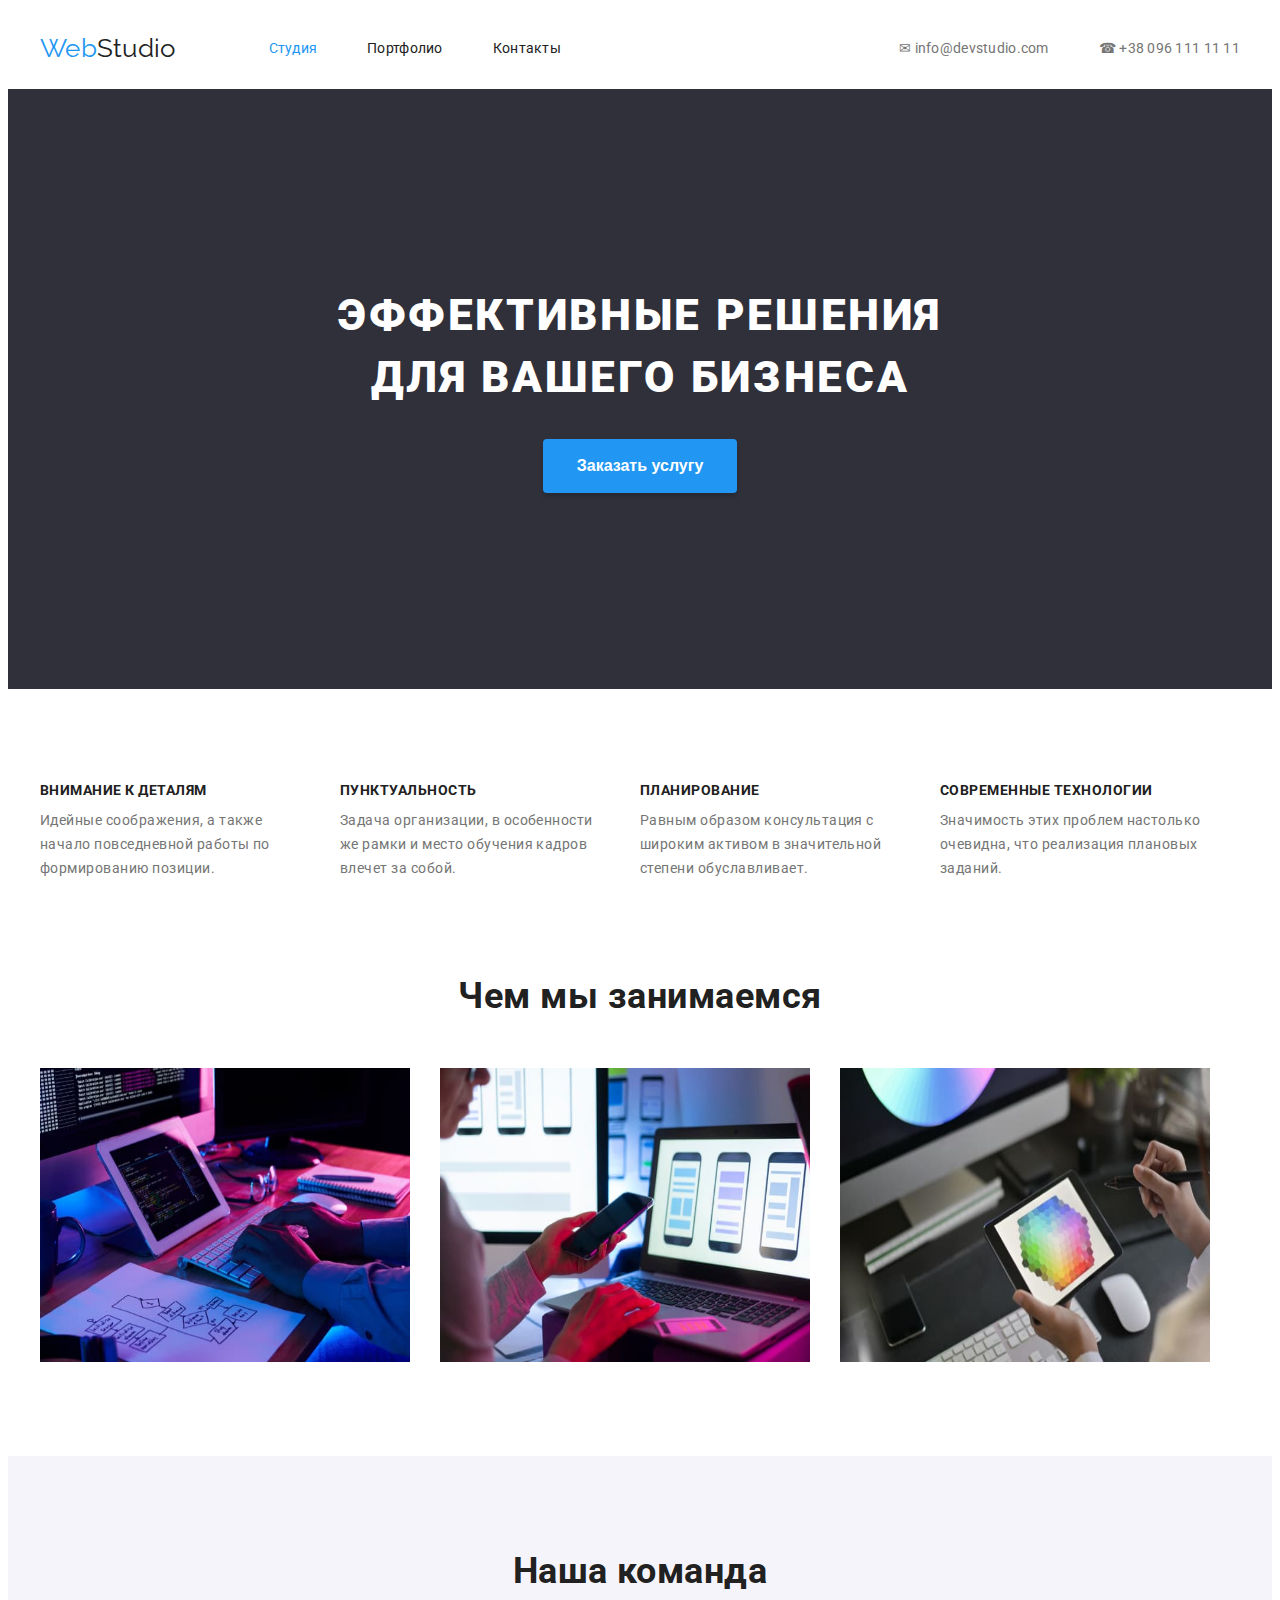
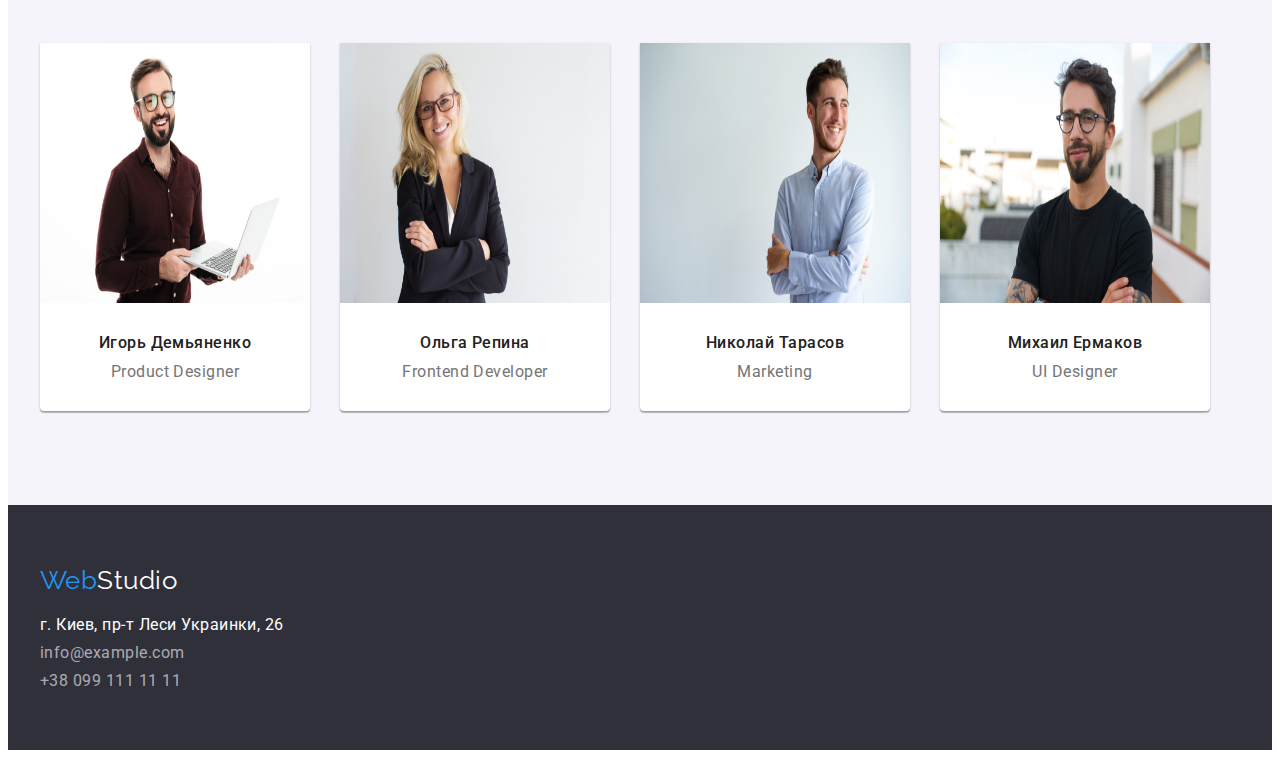
==== commit b775fbf6: "corectt" ====
--- a/index.html
+++ b/index.html
@@ -16,25 +16,26 @@
 <body>
 
     <header class="header">
-        <div class="conteiner-header">
-            <nav>
-            <a href="./index.html" lang="en" class="header-logo">
-                <span class="webstudio-web">Web</span>Studio
-            </a>
+        <div class="container container-header">
+            <nav class="nav">
+                <a href="./index.html" lang="en" class="header-logo link">
+                    <span class="webstudio-web">Web</span>Studio
+                </a>
                 <ul class="header-nav list">
                     <li><a href="./index.html" class="link current">Студия</a></li>
                     <li><a href="./portofolio.html" class="link">Портфолио</a></li>
                     <li><a href="./contacts.html" class="link">Контакты</a></li>
                 </ul>
             </nav>
+            
             <ul class="header-contact list">
                 <li>
-                    <a href="mailto:info@devstudio.com" target="_blank" class="header-contact">
+                    <a href="mailto:info@devstudio.com" target="_blank" class="header-mail link">
                     &#x2709; info@devstudio.com
                     </a>
                 </li>
                 <li>
-                    <a href="tel:+380961111111" class="header-contact">
+                    <a href="tel:+380961111111" class="header-tel link">
                     &phone; +38 096 111 11 11
                     </a>
                 </li>
@@ -44,7 +45,7 @@
 
     <main>
         <section class="hero">
-            <div class="conteiner conteiner-hero">
+            <div class="container container-hero">
                 <h1 class="hero-main-title">Эффективные решения для вашего бизнеса</h1>
                 <button type="button" class="button primary">Заказать услугу</button>
             </div>
@@ -52,9 +53,9 @@
 
         <section class="section description">
 
-            <div class="conteiner conteiner-description">
+            <div class="container container-description">
 
-                <h2  class="section-title hide">Описание</h2>
+                <h2  class="section-title visually-hidden">Описание</h2>
                 <ul class="section-list list">
                     <li>
                         <h3 class="section-title description">Внимание к деталям</h3>
@@ -88,10 +89,10 @@
 
         <section class="section occupation">
 
-            <div class="conteiner conteiner-occupation">
+            <div class="container container-occupation">
 
                 <h2 class="section-title">Чем мы занимаемся</h2>
-                <ul class="section-images list">
+                <ul class="occupation-images list">
                     <li>
                         <img src="./images/eff34a388bbc6409758a002e5a58c3ca.jpg" alt="Работа в процессе" width="370"
                             height="294">
@@ -112,7 +113,7 @@
 
         <section class="section team">
 
-            <div class="conteiner-team">
+            <div class="container container-team">
 
                 <h2 class="section-title">Наша команда</h2>
 
@@ -151,22 +152,22 @@
 
     <footer class="footer">
 
-        <div class="conteiner-footer">
+        <div class="container container-footer">
 
             <a href="./index.html" lang="en" class="footer-logo link">
                 <span class="webstudio-web">Web</span>Studio
             </a>
 
             <address>
-                <ul class="footer-adress list">
+                <ul class="address list">
                     <li>
-                        <a href="https://goo.gl/maps/LXxyCiQPrvKgXTaXA" target="_blank" rel="noopener noreferrer" class="address-link  link">г. Киев, пр-т Леси Украинки, 26</a>
+                        <a href="https://goo.gl/maps/LXxyCiQPrvKgXTaXA" target="_blank" rel="noopener noreferrer" class="address-map  link">г. Киев, пр-т Леси Украинки, 26</a>
                     </li>
                     <li>
-                        <a href="mailto:info@example.com" class="address-link link">info@example.com</a>
+                        <a href="mailto:info@example.com" class="address-mail link">info@example.com</a>
                     </li>
                     <li>
-                        <a href="te:+380991111111" class="address-link link">+38 099 111 11 11</a>
+                        <a href="te:+380991111111" class="address-tel link">+38 099 111 11 11</a>
                     </li>
                 </ul>
             </address>
@@ -177,6 +178,4 @@
 
 </body>
 
-
-
 </html>--- a/css/style.css
+++ b/css/style.css
@@ -17,7 +17,6 @@
   color: var(--second-text-color);
   background-color: #fff;
   font-family: Roboto, sans-serif;
-  position: absolute;
   letter-spacing: 0.03em;
 }
 
@@ -29,25 +28,47 @@
   margin-bottom: 0;
 }
 
+ul,
+ol {
+  padding-left: 0;
+  margin-top: 0;
+  margin-bottom: 0;
+}
+
 .link {
   text-decoration: none;
 }
 .list {
   list-style: none;
-  padding: 0;
-  margin: 0;
 }
 
 .webstudio-web {
   color: var(--button-text-color);
 }
 
-.conteiner {
-  /* width: 1600px; */
+.container {
+  width: 1200px;
+  padding-left: 15px;
+  padding-right: 15px;
+  margin: 0 auto;
 }
 
 img {
   display: block;
+}
+
+.visually-hidden {
+  position: absolute;
+  width: 1px;
+  height: 1px;
+  margin: -1px;
+  border: 0;
+  padding: 0;
+
+  white-space: nowrap;
+  clip-path: inset(100%);
+  clip: rect(0 0 0 0);
+  overflow: hidden;
 }
 
 /*------------------------------- header section -------------------------------*/
@@ -56,12 +77,14 @@
   letter-spacing: 0.02em;
   font-size: 14px;
   line-height: 1.2;
-  margin-right: auto;
-  margin-left: auto;
-  outline: 1px solid red;
   padding-top: 25px;
   padding-bottom: 25px;
 }
+
+.container-header {
+  display: flex;
+}
+
 .header-logo {
   font-family: Raleway, sans-serif;
   color: var(--main-text-color);
@@ -70,6 +93,9 @@
 
 .header-nav .link {
   color: var(--main-text-color);
+  /* background-color: blue; */
+  padding-top: 32px;
+  padding-bottom: 32px;
 }
 
 .header-nav .link:hover,
@@ -81,104 +107,66 @@
   color: var(--button-text-color);
 }
 
+.header-contact .link {
+  color: var(--second-text-color);
+}
+
+.header-contact .link:hover,
+.header-contact .link:focus {
+  color: var(--button-text-color);
+}
+
+.nav {
+  display: flex;
+}
+
+.header-nav {
+  display: flex;
+  align-items: center;
+}
+
+.header-logo {
+  margin-right: 93px;
+}
+.header-nav li:not(:last-child) {
+  margin-right: 50px;
+}
 .header-contact {
-  color: var(--second-text-color);
-}
-
-.header-contact:hover,
-.header-contact:focus {
-  color: var(--button-text-color);
-}
-
-/*------------------------------- main section -------------------------------*/
+  display: flex;
+  align-items: center;
+  margin-left: auto;
+}
+
+.header-mail {
+  margin-right: 50px;
+}
+
+/*------------------------------- Hero section -------------------------------*/
 
 .hero {
   background-color: #2f303a;
+}
+
+.container-hero {
   height: 600px;
-}
-.conteiner-hero {
-  margin-right: auto;
-  margin-left: auto;
   text-align: center;
-}
+  display: flex;
+  flex-direction: column;
+  justify-content: center;
+}
+
 .hero-main-title {
   color: #fff;
   text-transform: uppercase;
   font-weight: 900;
   font-size: 44px;
+  max-width: 696px;
   line-height: 1.4;
   letter-spacing: 0.06em;
   margin-bottom: 30px;
-}
-
-.hide {
-  display: none;
-}
-
-.section-title {
-  color: var(--main-text-color);
-  text-align: center;
-  font-weight: bold;
-  font-size: 36px;
-  line-height: 1.2;
-  margin-top: 0;
-  margin-bottom: 50px;
-}
-
-.conteiner-description {
-  width: 1170px;
-  margin-right: auto;
-  margin-left: auto;
-  /* padding: 94px auto; !!!!!!!!!!!!!!!!!! */
-  padding-top: 94px;
-  padding-bottom: 94px;
-}
-
-.section-list p {
-  font-size: 14px;
-  line-height: 1.7;
-}
-
-.section-title.description {
-  text-transform: uppercase;
-  text-align: left;
-  font-size: 14px;
-  line-height: 1.14;
-  margin-bottom: 10px;
-}
-
-/* .section:nth-child(2n) {
-  background: #f5f4fa;
-} */
-
-.conteiner-team {
-  width: 1170px;
-  margin-right: auto;
-  margin-left: auto;
-}
-.section-members-title,
-.section-element-title {
-  color: var(--main-text-color);
-  font-weight: 500;
-  font-size: 16px;
-  line-height: 1.2;
-  margin: 30px auto 10px;
-}
-.section-element-title {
-  margin: 20px auto 4px;
-}
-
-.section-members p {
-  font-size: 16px;
-  line-height: 1.2;
-  margin-top: 0;
-}
-.section.team,
-.section.offer {
-  padding-top: 94px;
-  padding-bottom: 94px;
-}
-/*-------------------------------  Buttons ------------------------------- */
+  align-self: center;
+}
+
 .button {
   border-color: transparent;
 }
@@ -193,10 +181,125 @@
   box-shadow: 0px 4px 4px rgba(0, 0, 0, 0.15);
   border-radius: 4px;
   padding: 10px 32px;
+  align-self: center;
 }
 .button.primary:hover,
 .button.primary:focus {
   background-color: #188ce8;
+}
+
+/* -----------------------------Section Description -------------------------- */
+
+.hide {
+  display: none;
+}
+
+.section-title {
+  color: var(--main-text-color);
+  text-align: center;
+  font-weight: bold;
+  font-size: 36px;
+  line-height: 1.2;
+  margin-bottom: 50px;
+}
+
+.section.description {
+  padding-top: 94px;
+  padding-bottom: 47px;
+}
+
+.section-list {
+  display: flex;
+}
+.section-list li:not(:last-child) {
+  margin-right: 30px;
+}
+
+.section-list p {
+  font-size: 14px;
+  line-height: 1.7;
+  width: 270px;
+}
+
+.section-title.description {
+  text-transform: uppercase;
+  text-align: left;
+  font-size: 14px;
+  line-height: 1.14;
+  margin-bottom: 10px;
+}
+
+/* -----------------------------Section Occupation --------------------------- */
+
+.section.occupation {
+  padding-top: 47px;
+  padding-bottom: 94px;
+}
+
+.occupation-images {
+  display: flex;
+}
+
+.occupation-images li:not(:last-child) {
+  margin-right: 30px;
+}
+
+/* -------------------------------Section Team ------------------------------ */
+
+.section.team {
+  padding-top: 94px;
+  padding-bottom: 94px;
+  background: #f5f4fa;
+}
+.section-members {
+  display: flex;
+}
+.section-members-title,
+.section-element-title {
+  color: var(--main-text-color);
+  font-weight: 500;
+  font-size: 16px;
+  line-height: 1.2;
+  margin: 30px auto 10px;
+}
+.section-element-title {
+  margin: 20px auto 4px;
+}
+
+.section-members li:not(:last-child) {
+  margin-right: 30px;
+}
+
+.section-members li {
+  background: #ffffff;
+  border-radius: 0px;
+
+  box-shadow: 0px 1px 3px rgba(0, 0, 0, 0.12), 0px 1px 1px rgba(0, 0, 0, 0.14),
+    0px 2px 1px rgba(0, 0, 0, 0.2);
+  border-radius: 0px 0px 4px 4px;
+}
+
+.section-members h3 {
+  text-align: center;
+}
+.section-members p {
+  font-size: 16px;
+  line-height: 1.2;
+  margin-top: 0;
+  text-align: center;
+  margin-bottom: 30px;
+}
+
+/*-------------------------------  Portofolio section ------------------------------- */
+
+.section-filter {
+  display: flex;
+  justify-content: center;
+  margin-bottom: 50px;
+}
+
+.section-filter li:not(:last-child) {
+  margin-right: 8px;
 }
 
 .button.secondary {
@@ -214,16 +317,24 @@
     0px 2px 2px rgba(0, 0, 0, 0.12);
 }
 
-/*-------------------------------  Portofolio section ------------------------------- */
-
-section.offer {
+.section-offer {
   background: #e5e5e5;
-}
-
-.conteiner-offer {
+  padding-top: 90px;
+}
+
+.container-offer {
   width: 1170px;
   margin-right: auto;
   margin-left: auto;
+}
+
+.section-elements {
+  display: flex;
+  flex-wrap: wrap;
+}
+
+.section-elements li:nth-last-child(n + 4) {
+  margin-right: 30px;
 }
 
 .section-element-title {
@@ -242,14 +353,8 @@
 }
 
 /*-------------------------------  footer section ------------------------------- */
-footer {
+.footer {
   background: #2f303a;
-}
-
-.conteiner-footer {
-  width: 1170px;
-  margin-right: auto;
-  margin-left: auto;
   padding-top: 60px;
   padding-bottom: 60px;
 }
@@ -259,13 +364,30 @@
   font-family: Raleway, sans-serif;
   text-decoration: none;
   font-size: 26px;
-}
-
-.address-link {
-  color: var(--second-text-color);
+  display: block;
+  margin-bottom: 20px;
+}
+
+.address {
+  font-style: normal;
+}
+
+.address li:not(:last-child) {
+  margin-bottom: 9px;
+}
+
+.address-map {
+  color: #fff;
+}
+.address-mail,
+.address-tel {
+  color: rgba(255, 255, 255, 0.6);
+}
+
+.address .link {
   font-family: Roboto, sans-serif;
 }
-.address-link:hover,
-.address-link:focus {
-  color: var(--button-text-color);
-}
+.address .link:hover,
+.address .link:focus {
+  color: var(--button-text-color);
+}
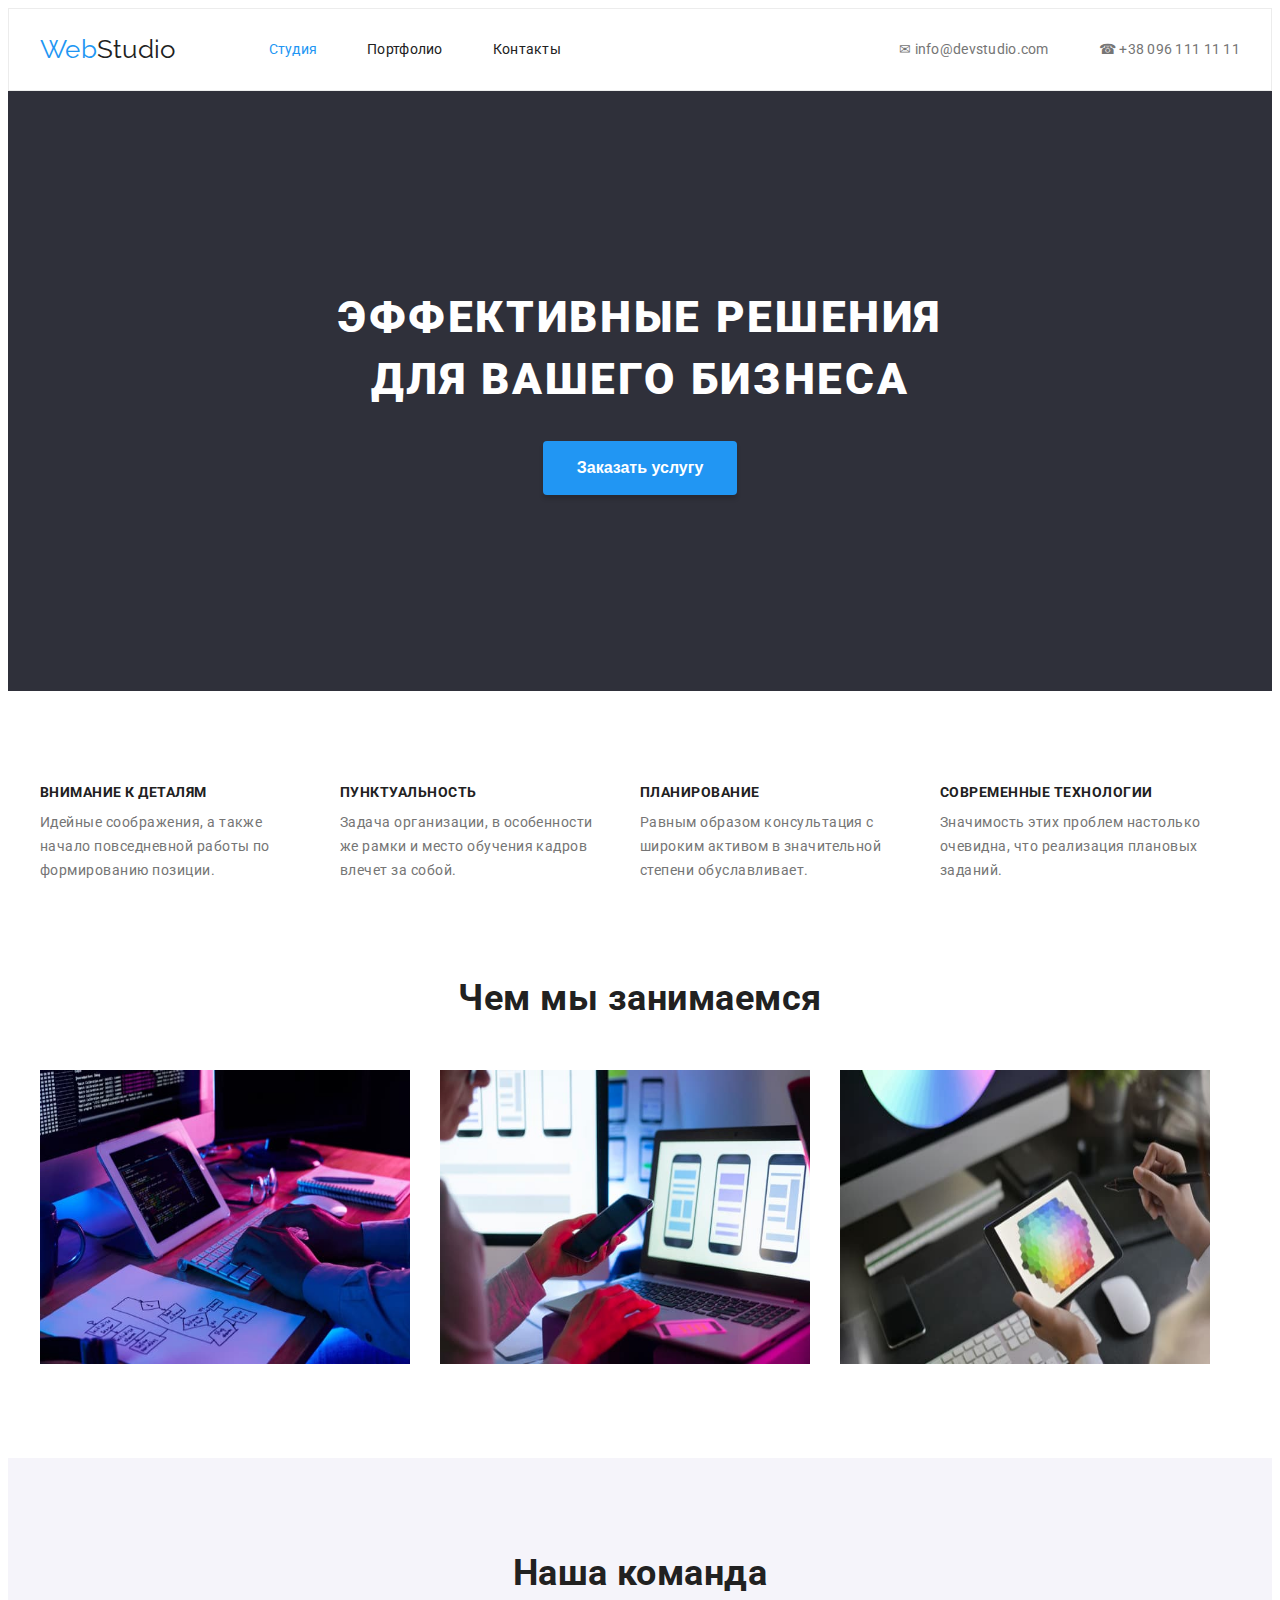
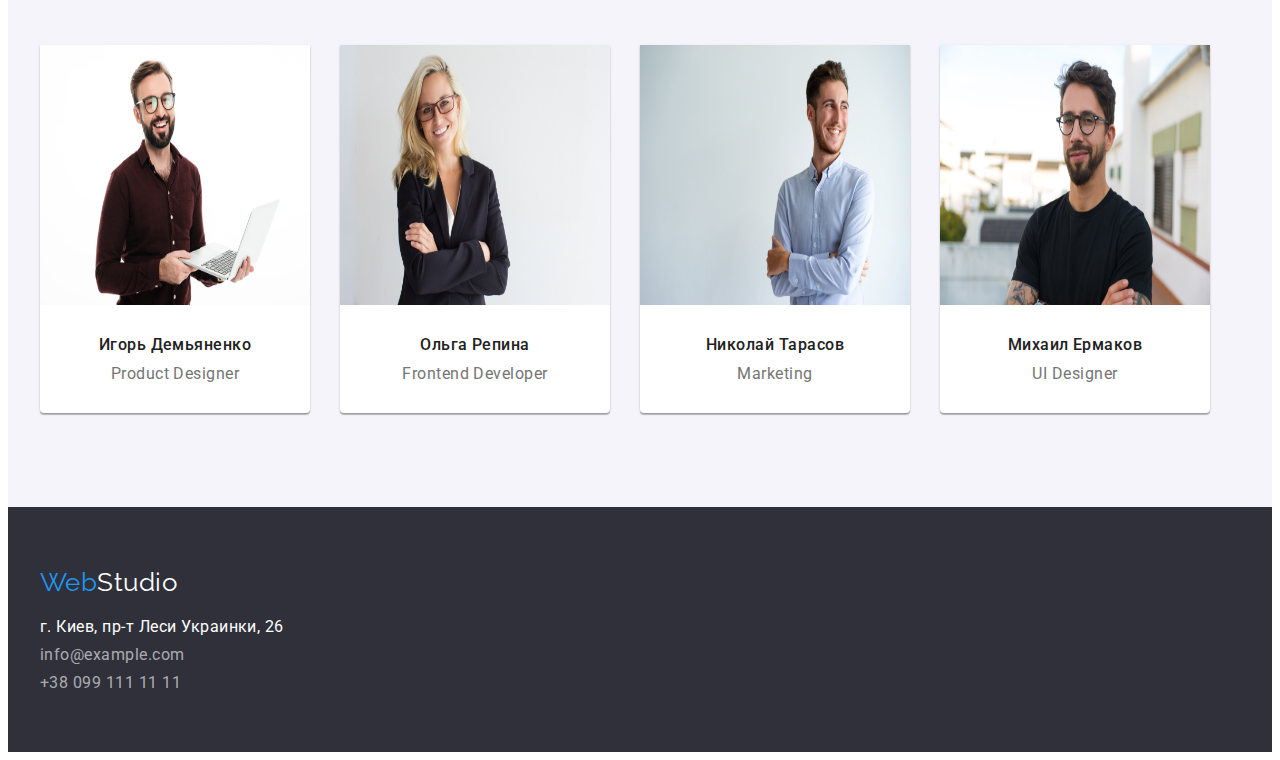
==== commit 6c84b273: "change Content Title" ====
--- a/index.html
+++ b/index.html
@@ -121,26 +121,34 @@
                     <li>
                         <img src="./images/01b0562402f9066520924acac0be8dc7.jpg" alt="Игорь Демьяненко" width="270"
                             height="260">
-                        <h3 class="section-members-title">Игорь Демьяненко</h3>
-                        <p>Product Designer</p>
+                        <div class="team-content">
+                            <h3 class="section-members-title">Игорь Демьяненко</h3>
+                            <p>Product Designer</p>
+                        </div>
                     </li>
                     <li>
                         <img src="./images/8ed9ff0c05008e3e7ae5285b05efd211.jpg" alt="Ольга Репина" width="270"
                             height="260">
-                        <h3 class="section-members-title">Ольга Репина</h3>
-                        <p>Frontend Developer</p>
+                        <div class="team-content">
+                            <h3 class="section-members-title">Ольга Репина</h3>
+                            <p>Frontend Developer</p>
+                        </div>
                     </li>
                     <li>
                         <img src="./images/c03fb848ed9dfc89543bbe97156c3661.jpg" alt="Николай Тарасов" width="270"
                             height="260">
-                        <h3 class="section-members-title">Николай Тарасов</h3>
-                        <p>Marketing</p>
+                        <div class="team-content">
+                            <h3 class="section-members-title">Николай Тарасов</h3>
+                            <p>Marketing</p>
+                        </div>
                     </li>
                     <li>
                         <img src="./images/7ff905b2d5f56aa0d2b29aa48e997cd8.jpg" alt="Михаил Ермаков" width="270"
                             height="260">
-                        <h3 class="section-members-title">Михаил Ермаков</h3>
-                        <p>UI Designer</p>
+                        <div class="team-content">
+                            <h3 class="section-members-title">Михаил Ермаков</h3>
+                            <p>UI Designer</p>
+                        </div>
                     </li>
                 </ul>
 
--- a/css/style.css
+++ b/css/style.css
@@ -79,6 +79,7 @@
   line-height: 1.2;
   padding-top: 25px;
   padding-bottom: 25px;
+  border: 1px solid #ececec;
 }
 
 .container-header {
@@ -254,16 +255,12 @@
 .section-members {
   display: flex;
 }
-.section-members-title,
-.section-element-title {
+.section-members-title {
   color: var(--main-text-color);
   font-weight: 500;
   font-size: 16px;
   line-height: 1.2;
-  margin: 30px auto 10px;
-}
-.section-element-title {
-  margin: 20px auto 4px;
+  margin-bottom: 10px;
 }
 
 .section-members li:not(:last-child) {
@@ -279,15 +276,17 @@
   border-radius: 0px 0px 4px 4px;
 }
 
-.section-members h3 {
-  text-align: center;
-}
 .section-members p {
   font-size: 16px;
   line-height: 1.2;
   margin-top: 0;
+}
+
+.team-content {
+  width: 270px;
   text-align: center;
-  margin-bottom: 30px;
+  padding-top: 30px;
+  padding-bottom: 30px;
 }
 
 /*-------------------------------  Portofolio section ------------------------------- */
@@ -318,8 +317,9 @@
 }
 
 .section-offer {
-  background: #e5e5e5;
-  padding-top: 90px;
+  background: #fff;
+  padding-top: 94px;
+  padding-bottom: 94px;
 }
 
 .container-offer {
@@ -331,16 +331,35 @@
 .section-elements {
   display: flex;
   flex-wrap: wrap;
-}
-
-.section-elements li:nth-last-child(n + 4) {
+  margin-right: -30px;
+  margin-bottom: -30px;
+}
+
+.list-item {
   margin-right: 30px;
+  margin-bottom: 30px;
+  border: 1px solid #eeeeee;
+  /* width: 370px; */
+  /* width: calc((100% - 90px) / 3); */
+}
+.list-item:nth-last-child(n + 4) {
+  margin-bottom: 30px;
+}
+
+/* .section-elements li:not(:nth-child(3n)) {
+  margin-right: 30px;
+} */
+
+.section-elements li:nth-child(3n) {
+  margin-right: 0;
 }
 
 .section-element-title {
+  color: var(--main-text-color);
   font-weight: bold;
   font-size: 18px;
   line-height: 2;
+  margin-bottom: 4px;
 }
 
 .section-elements p {
@@ -348,8 +367,8 @@
   line-height: 1.9;
 }
 
-.list-item:nth-last-child(n + 4) {
-  margin-bottom: 30px;
+.offer-content {
+  padding: 20px 24px;
 }
 
 /*-------------------------------  footer section ------------------------------- */
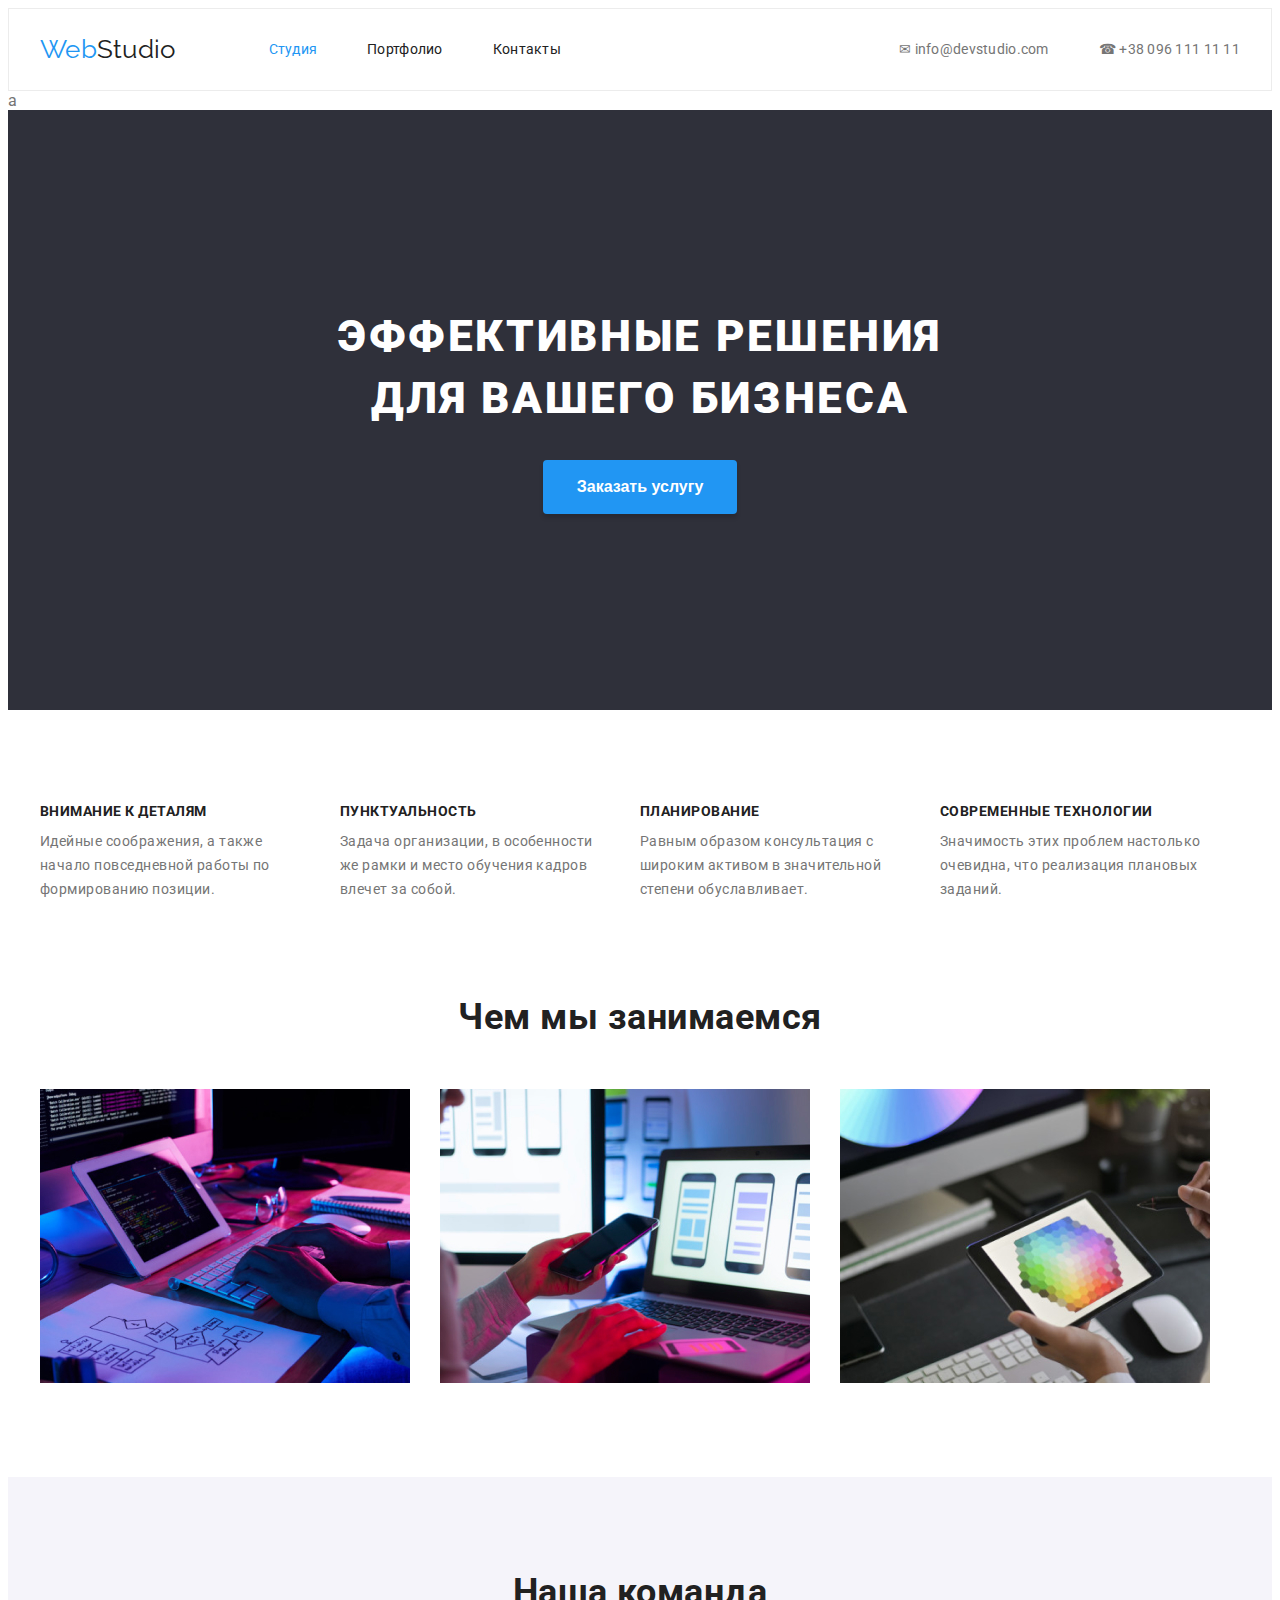
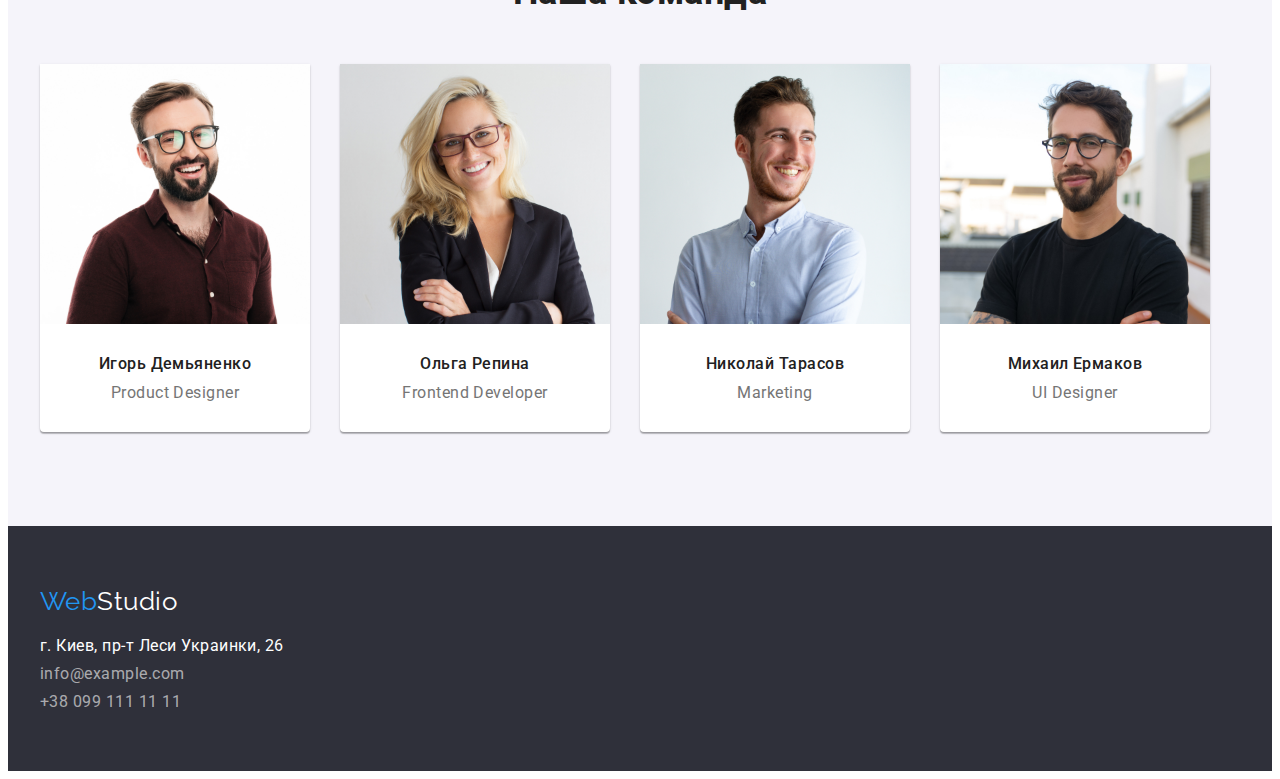
==== commit b4b41849: "Chenge right images" ====
--- a/index.html
+++ b/index.html
@@ -44,7 +44,7 @@
     </header>
 
     <main>
-        <section class="hero">
+  a      <section class="hero">
             <div class="container container-hero">
                 <h1 class="hero-main-title">Эффективные решения для вашего бизнеса</h1>
                 <button type="button" class="button primary">Заказать услугу</button>
@@ -94,15 +94,15 @@
                 <h2 class="section-title">Чем мы занимаемся</h2>
                 <ul class="occupation-images list">
                     <li>
-                        <img src="./images/eff34a388bbc6409758a002e5a58c3ca.jpg" alt="Работа в процессе" width="370"
+                        <img src="./images/img (4).jpg" alt="Работа в процессе" width="370"
                             height="294">
                     </li>
                     <li>
-                        <img src="./images/fe209b7db875477ca0f844823574082d.jpg" alt="Работа в процессе" width="370"
+                        <img src="./images/img (5).jpg" alt="Работа в процессе" width="370"
                             height="294">
                     </li>
                     <li>
-                        <img src="./images/ff490664ba91f138b9f708e01d65306a.jpg" alt="Работа в процессе" width="370"
+                        <img src="./images/img (6).jpg" alt="Работа в процессе" width="370"
                             height="294">
                     </li>
                 </ul>
@@ -119,7 +119,7 @@
 
                 <ul class="section-members list">
                     <li>
-                        <img src="./images/01b0562402f9066520924acac0be8dc7.jpg" alt="Игорь Демьяненко" width="270"
+                        <img src="./images/img.jpg" alt="Игорь Демьяненко" width="270"
                             height="260">
                         <div class="team-content">
                             <h3 class="section-members-title">Игорь Демьяненко</h3>
@@ -127,7 +127,7 @@
                         </div>
                     </li>
                     <li>
-                        <img src="./images/8ed9ff0c05008e3e7ae5285b05efd211.jpg" alt="Ольга Репина" width="270"
+                        <img src="./images/img (1).jpg" alt="Ольга Репина" width="270"
                             height="260">
                         <div class="team-content">
                             <h3 class="section-members-title">Ольга Репина</h3>
@@ -135,7 +135,7 @@
                         </div>
                     </li>
                     <li>
-                        <img src="./images/c03fb848ed9dfc89543bbe97156c3661.jpg" alt="Николай Тарасов" width="270"
+                        <img src="./images/img (2).jpg" alt="Николай Тарасов" width="270"
                             height="260">
                         <div class="team-content">
                             <h3 class="section-members-title">Николай Тарасов</h3>
@@ -143,7 +143,7 @@
                         </div>
                     </li>
                     <li>
-                        <img src="./images/7ff905b2d5f56aa0d2b29aa48e997cd8.jpg" alt="Михаил Ермаков" width="270"
+                        <img src="./images/img (3).jpg" alt="Михаил Ермаков" width="270"
                             height="260">
                         <div class="team-content">
                             <h3 class="section-members-title">Михаил Ермаков</h3>
--- a/css/style.css
+++ b/css/style.css
@@ -55,6 +55,7 @@
 
 img {
   display: block;
+  width: 100%;
 }
 
 .visually-hidden {
@@ -161,7 +162,7 @@
   text-transform: uppercase;
   font-weight: 900;
   font-size: 44px;
-  max-width: 696px;
+  max-width: 700px;
   line-height: 1.4;
   letter-spacing: 0.06em;
   margin-bottom: 30px;
@@ -331,16 +332,16 @@
 .section-elements {
   display: flex;
   flex-wrap: wrap;
-  margin-right: -30px;
-  margin-bottom: -30px;
+  /* margin-right: -30px;
+  margin-bottom: -30px; */
 }
 
 .list-item {
   margin-right: 30px;
-  margin-bottom: 30px;
+  /* margin-bottom: 30px; */
   border: 1px solid #eeeeee;
   /* width: 370px; */
-  /* width: calc((100% - 90px) / 3); */
+  width: calc((100% - 60px) / 3);
 }
 .list-item:nth-last-child(n + 4) {
   margin-bottom: 30px;
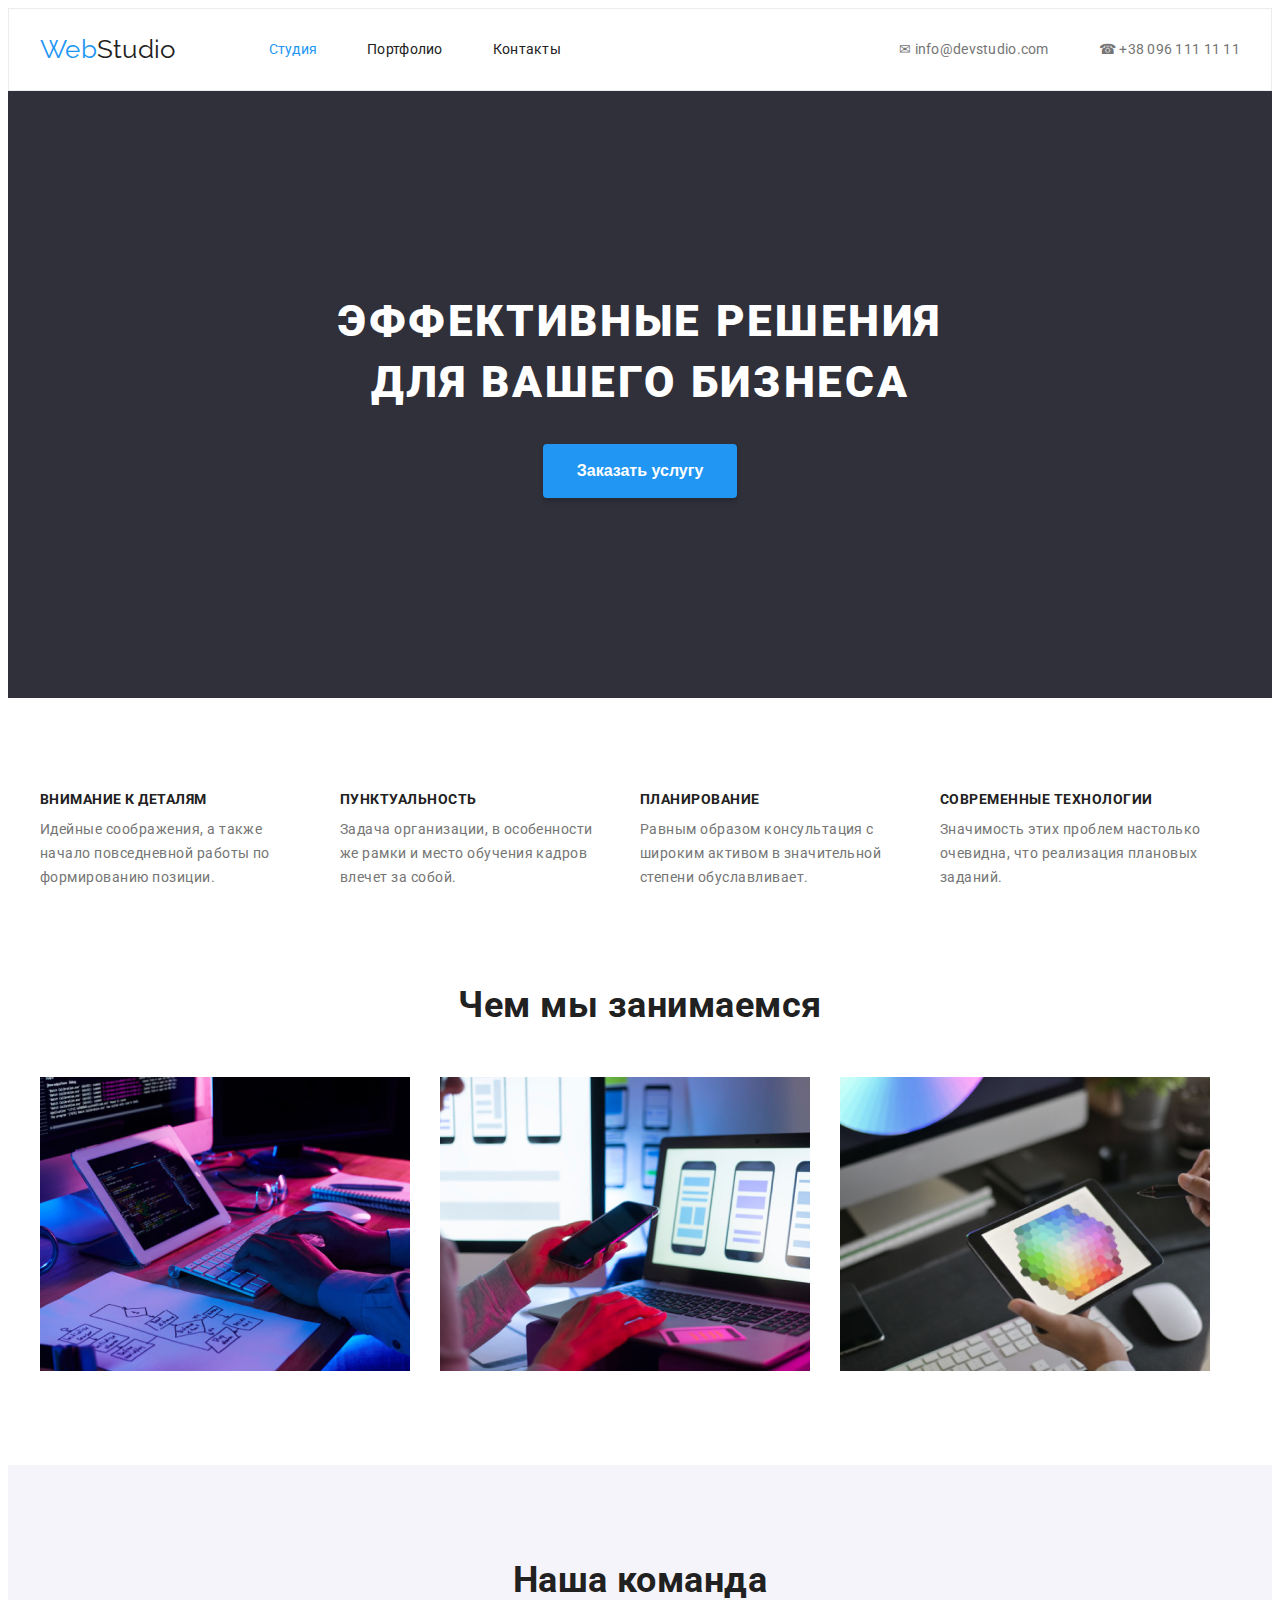
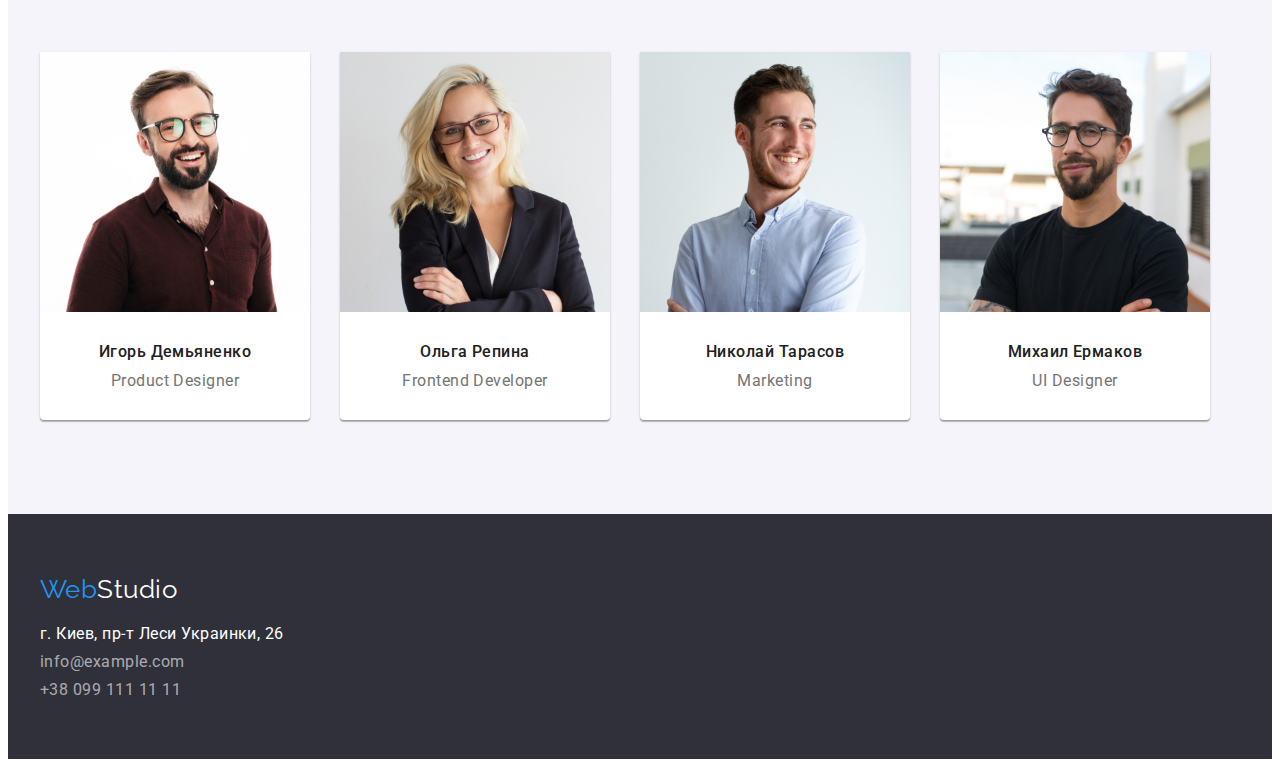
==== commit 1249d659: "last-change2" ====
--- a/index.html
+++ b/index.html
@@ -44,7 +44,7 @@
     </header>
 
     <main>
-  a      <section class="hero">
+      <section class="hero">
             <div class="container container-hero">
                 <h1 class="hero-main-title">Эффективные решения для вашего бизнеса</h1>
                 <button type="button" class="button primary">Заказать услугу</button>
--- a/css/style.css
+++ b/css/style.css
@@ -78,8 +78,6 @@
   letter-spacing: 0.02em;
   font-size: 14px;
   line-height: 1.2;
-  padding-top: 25px;
-  padding-bottom: 25px;
   border: 1px solid #ececec;
 }
 
@@ -88,12 +86,15 @@
 }
 
 .header-logo {
+  display: block;
   font-family: Raleway, sans-serif;
   color: var(--main-text-color);
   font-size: 26px;
+  align-items: center;
 }
 
 .header-nav .link {
+  display: block;
   color: var(--main-text-color);
   /* background-color: blue; */
   padding-top: 32px;
@@ -120,6 +121,7 @@
 
 .nav {
   display: flex;
+  align-items: center;
 }
 
 .header-nav {
@@ -150,11 +152,9 @@
 }
 
 .container-hero {
-  height: 600px;
   text-align: center;
-  display: flex;
-  flex-direction: column;
-  justify-content: center;
+  padding-top: 200px;
+  padding-bottom: 200px;
 }
 
 .hero-main-title {
@@ -165,8 +165,7 @@
   max-width: 700px;
   line-height: 1.4;
   letter-spacing: 0.06em;
-  margin-bottom: 30px;
-  align-self: center;
+  margin: 0 auto 30px;
 }
 
 .button {
@@ -213,6 +212,9 @@
 .section-list {
   display: flex;
 }
+.section-list li {
+  width: 270px;
+}
 .section-list li:not(:last-child) {
   margin-right: 30px;
 }
@@ -220,7 +222,6 @@
 .section-list p {
   font-size: 14px;
   line-height: 1.7;
-  width: 270px;
 }
 
 .section-title.description {
@@ -269,9 +270,9 @@
 }
 
 .section-members li {
+  width: 270px;
   background: #ffffff;
   border-radius: 0px;
-
   box-shadow: 0px 1px 3px rgba(0, 0, 0, 0.12), 0px 1px 1px rgba(0, 0, 0, 0.14),
     0px 2px 1px rgba(0, 0, 0, 0.2);
   border-radius: 0px 0px 4px 4px;
@@ -284,7 +285,6 @@
 }
 
 .team-content {
-  width: 270px;
   text-align: center;
   padding-top: 30px;
   padding-bottom: 30px;
@@ -323,12 +323,6 @@
   padding-bottom: 94px;
 }
 
-.container-offer {
-  width: 1170px;
-  margin-right: auto;
-  margin-left: auto;
-}
-
 .section-elements {
   display: flex;
   flex-wrap: wrap;
@@ -337,11 +331,13 @@
 }
 
 .list-item {
+  width: 370px;
   margin-right: 30px;
+  border-bottom: 1px solid #eeeeee;
+  border-right: 1px solid #eeeeee;
+  border-left: 1px solid #eeeeee;
+  width: calc((100% - 60px) / 3);
   /* margin-bottom: 30px; */
-  border: 1px solid #eeeeee;
-  /* width: 370px; */
-  width: calc((100% - 60px) / 3);
 }
 .list-item:nth-last-child(n + 4) {
   margin-bottom: 30px;
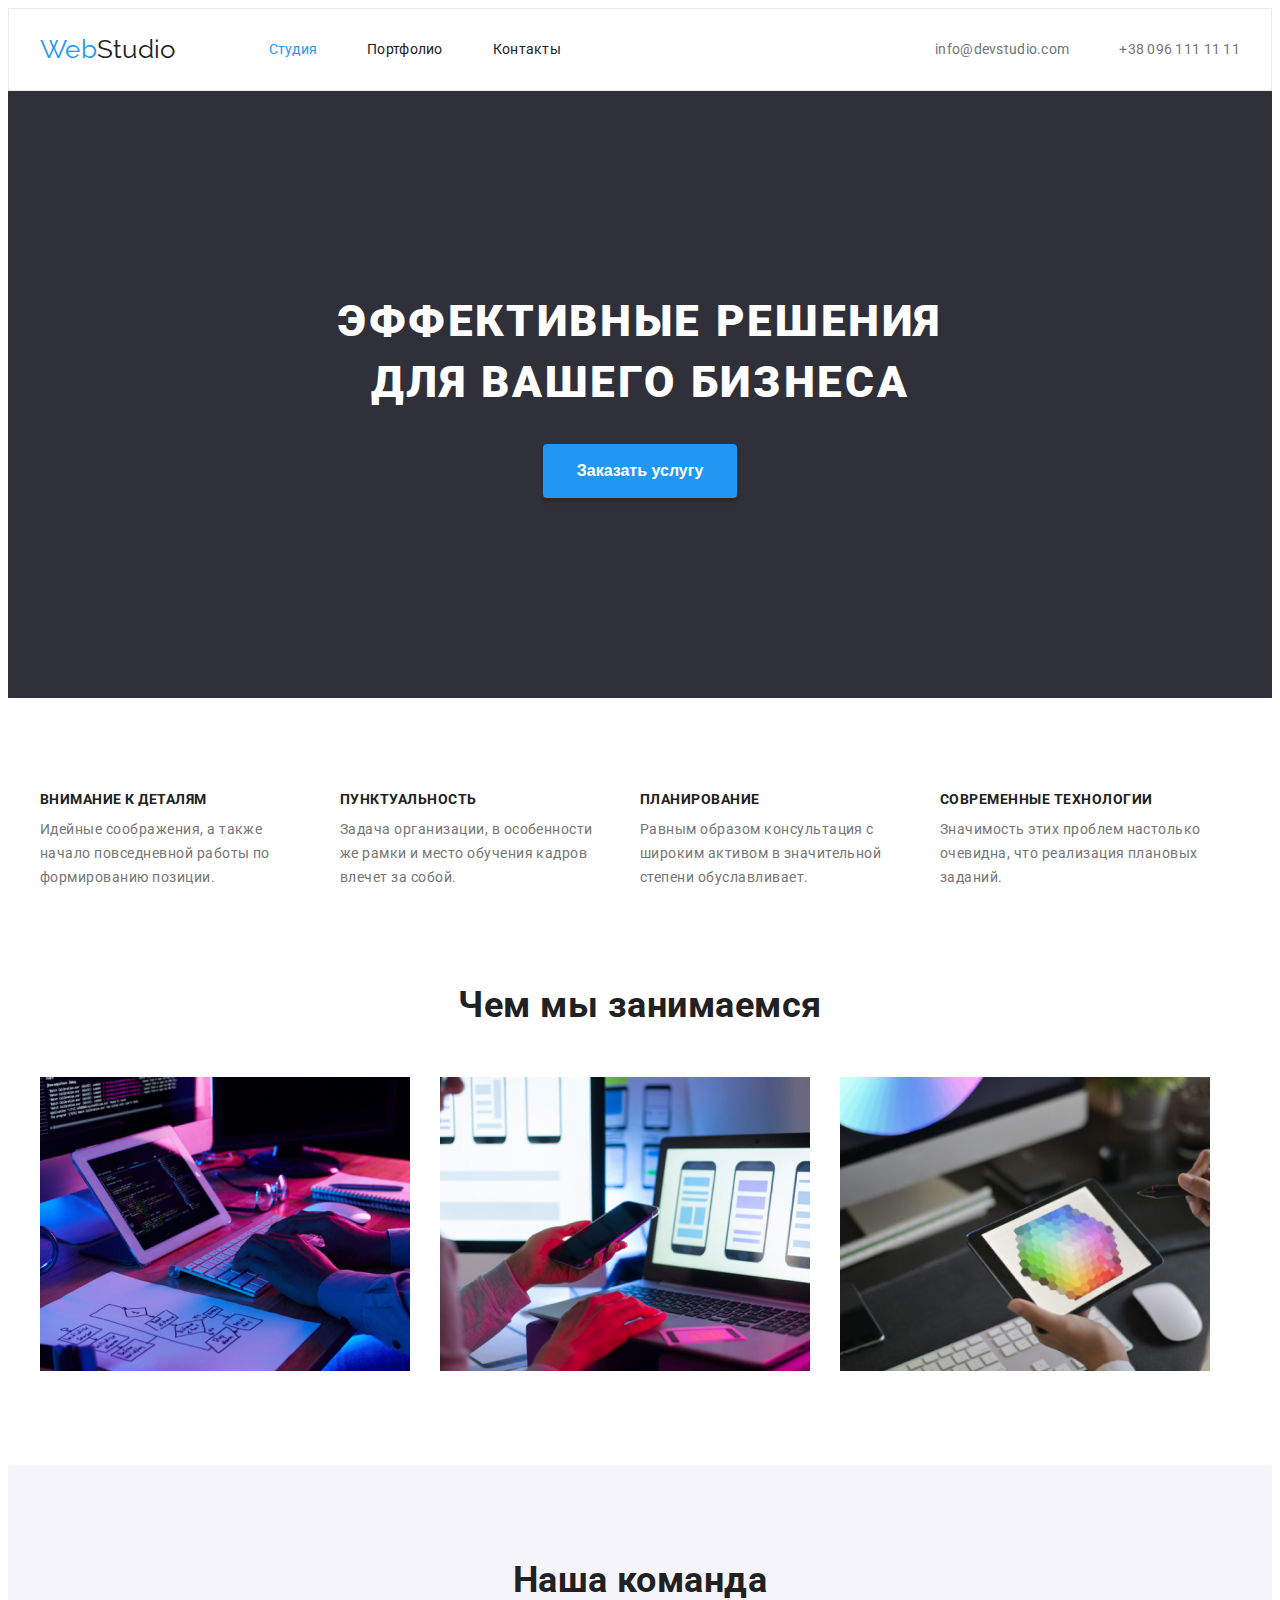
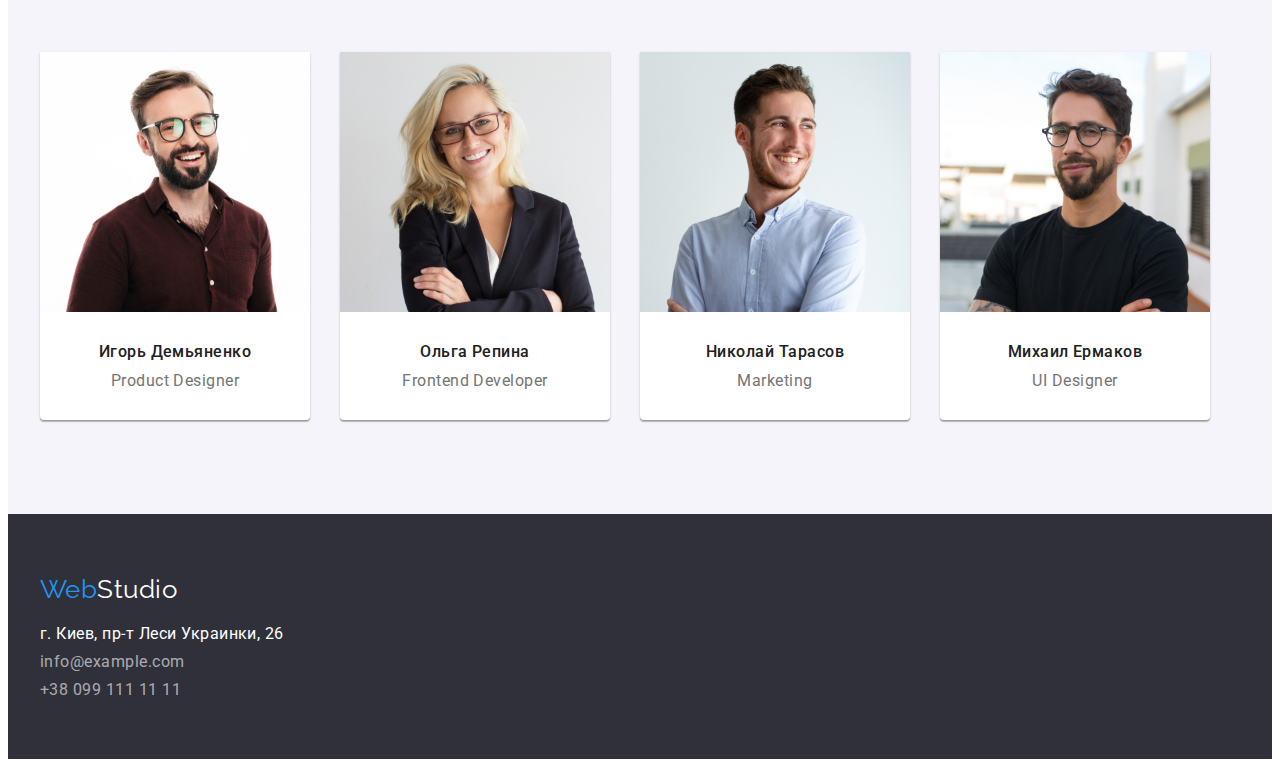
==== commit 6e0b392d: "Finish" ====
--- a/index.html
+++ b/index.html
@@ -31,12 +31,12 @@
             <ul class="header-contact list">
                 <li>
                     <a href="mailto:info@devstudio.com" target="_blank" class="header-mail link">
-                    &#x2709; info@devstudio.com
+                    info@devstudio.com
                     </a>
                 </li>
                 <li>
                     <a href="tel:+380961111111" class="header-tel link">
-                    &phone; +38 096 111 11 11
+                     +38 096 111 11 11
                     </a>
                 </li>
             </ul>
--- a/css/style.css
+++ b/css/style.css
@@ -135,14 +135,14 @@
 .header-nav li:not(:last-child) {
   margin-right: 50px;
 }
+.header-contact li:not(:last-child) {
+  margin-right: 50px;
+}
+
 .header-contact {
   display: flex;
   align-items: center;
   margin-left: auto;
-}
-
-.header-mail {
-  margin-right: 50px;
 }
 
 /*------------------------------- Hero section -------------------------------*/
@@ -246,6 +246,9 @@
 .occupation-images li:not(:last-child) {
   margin-right: 30px;
 }
+.occupation-images li {
+  width: 370px;
+}
 
 /* -------------------------------Section Team ------------------------------ */
 
@@ -333,9 +336,6 @@
 .list-item {
   width: 370px;
   margin-right: 30px;
-  border-bottom: 1px solid #eeeeee;
-  border-right: 1px solid #eeeeee;
-  border-left: 1px solid #eeeeee;
   width: calc((100% - 60px) / 3);
   /* margin-bottom: 30px; */
 }
@@ -366,6 +366,9 @@
 
 .offer-content {
   padding: 20px 24px;
+  border-bottom: 1px solid #eeeeee;
+  border-right: 1px solid #eeeeee;
+  border-left: 1px solid #eeeeee;
 }
 
 /*-------------------------------  footer section ------------------------------- */
